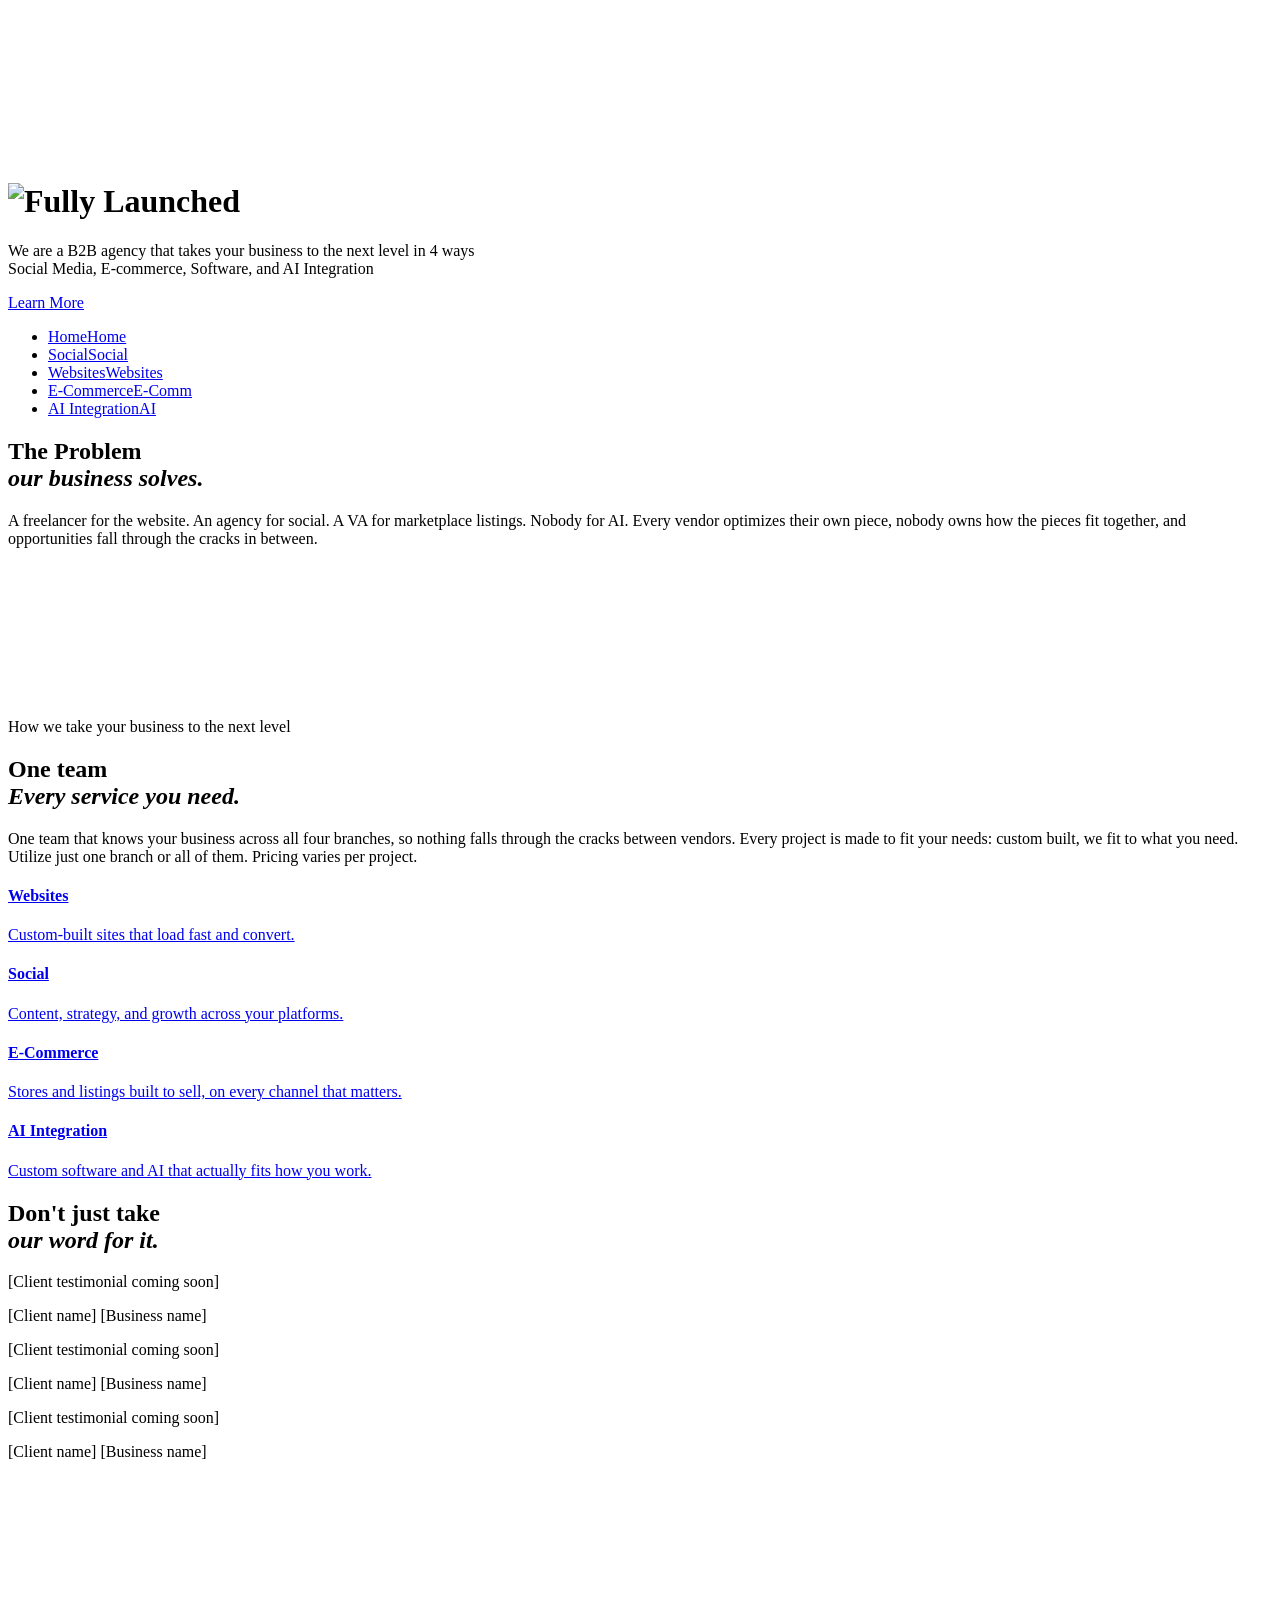
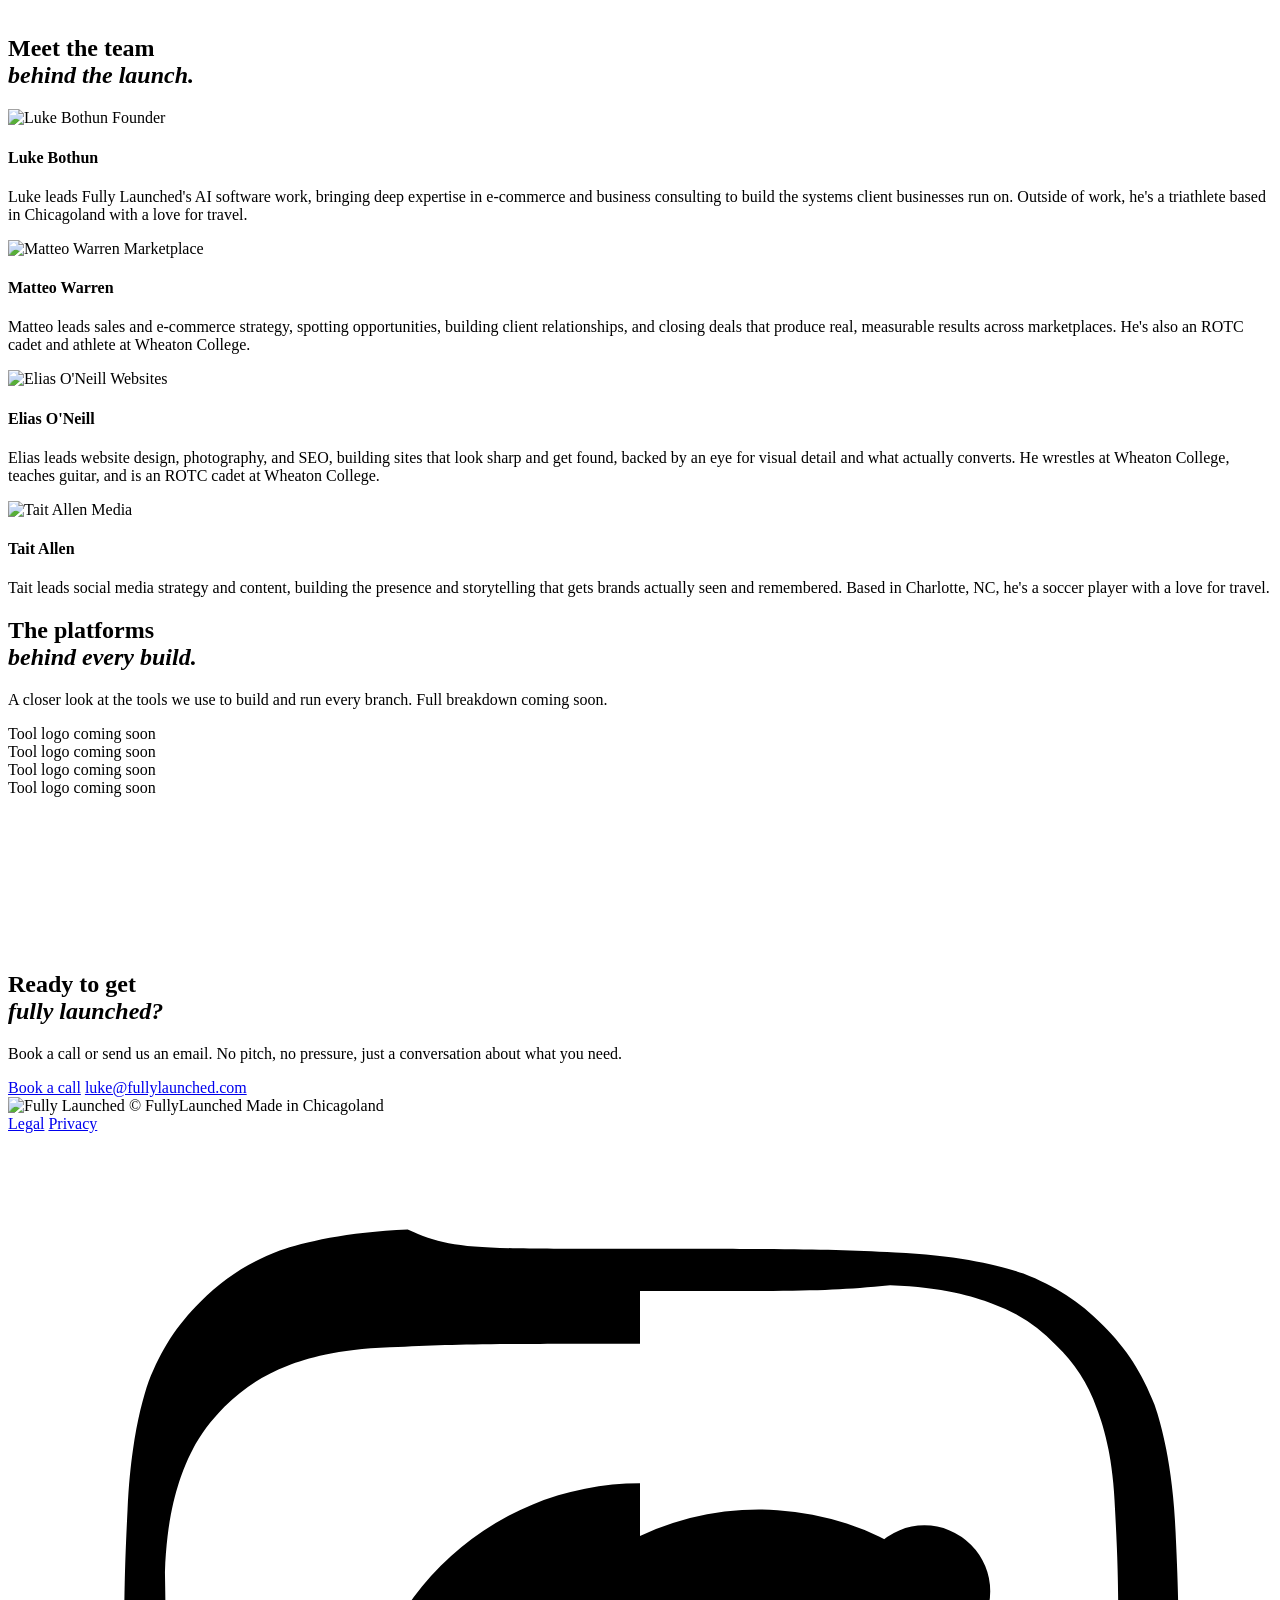
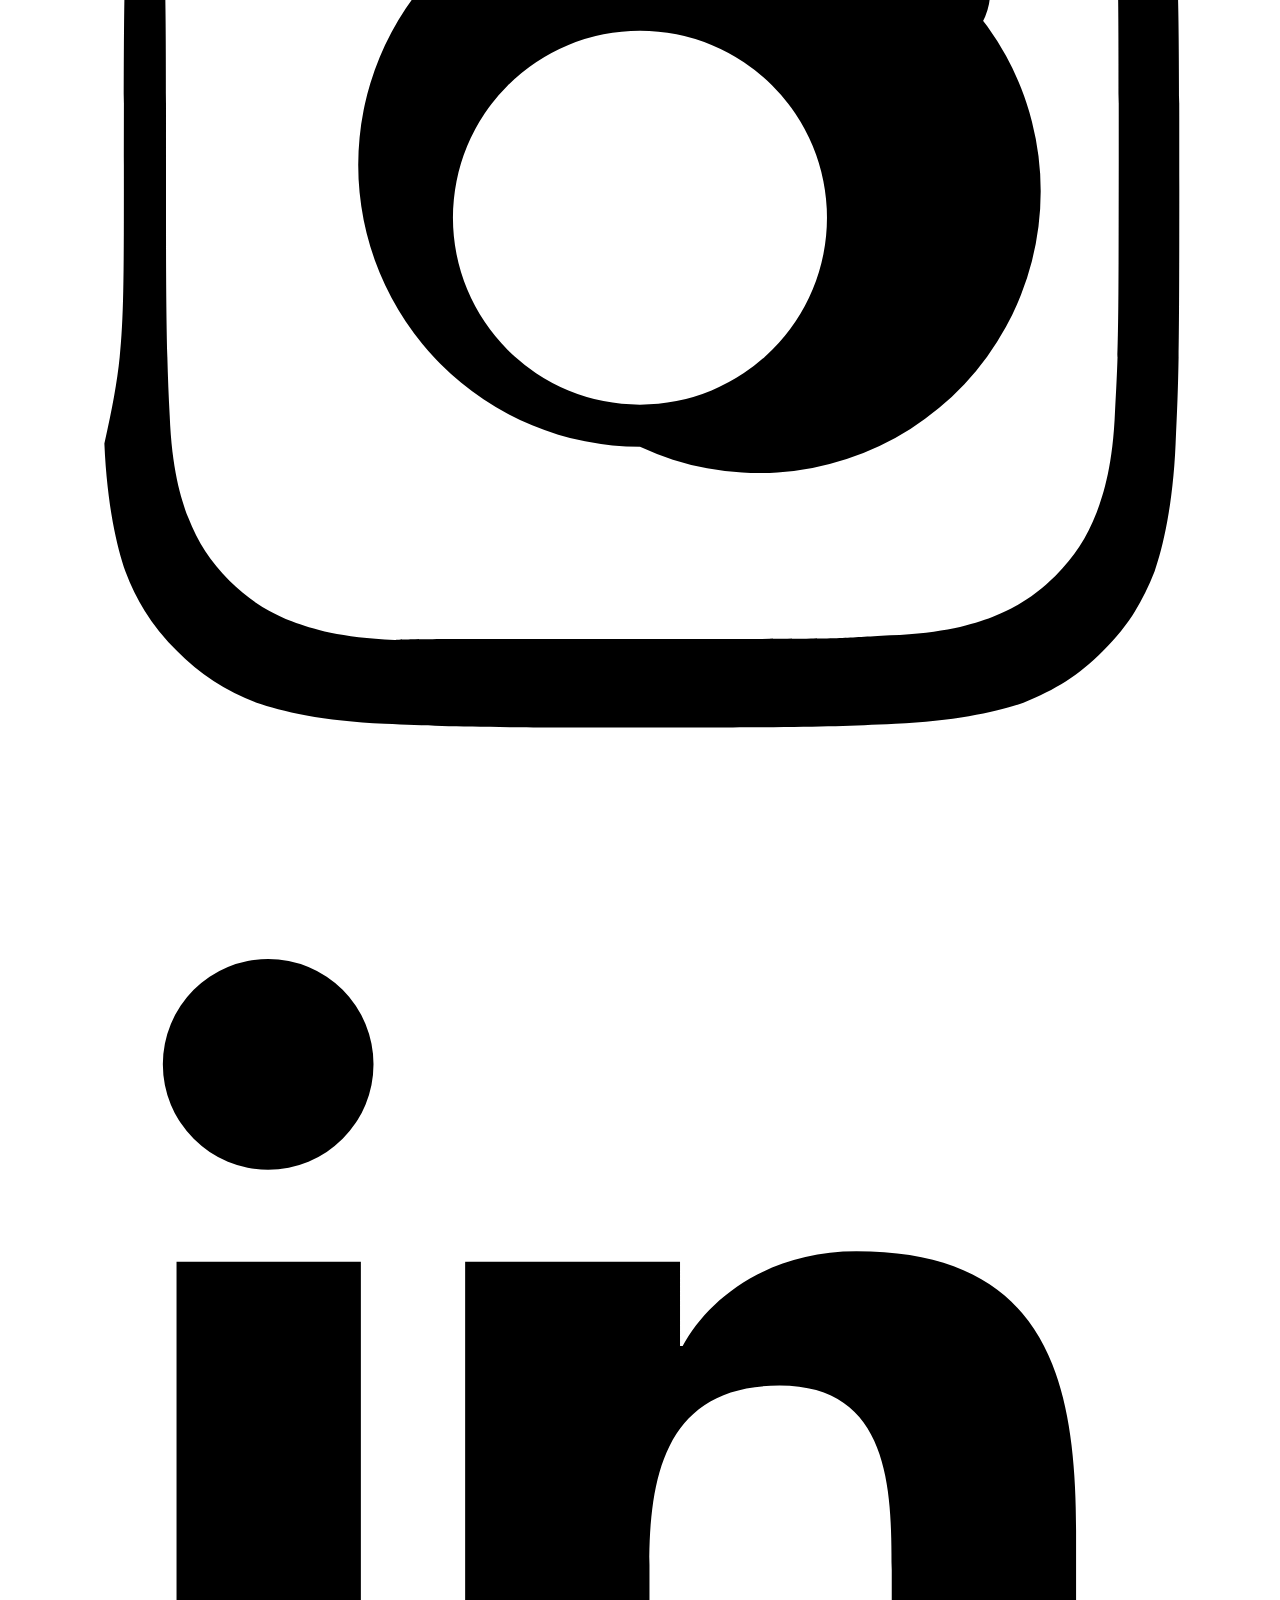
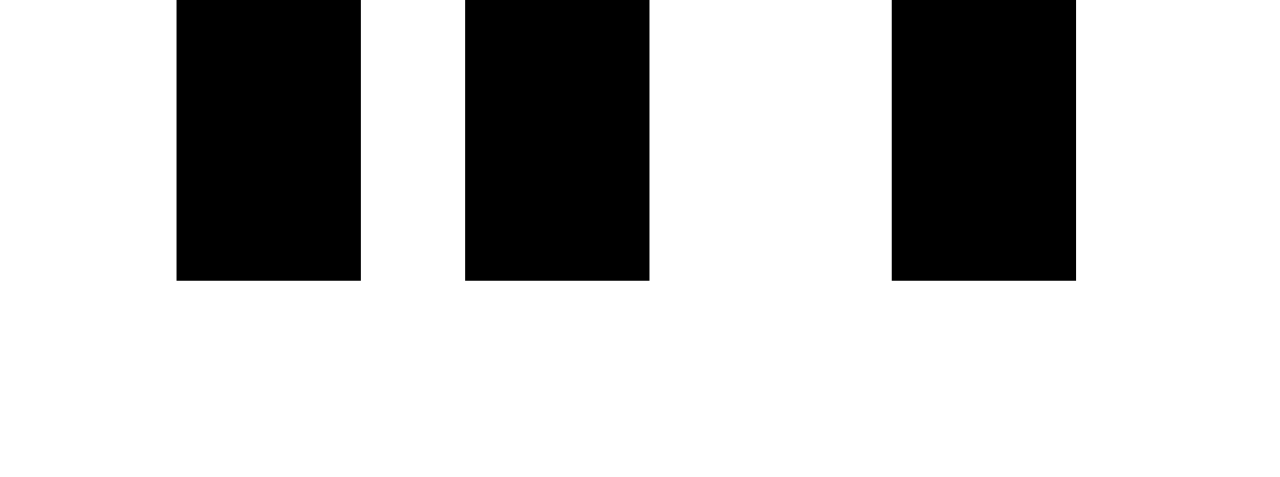
==== index.html @ 1be9d567 "Technical SEO basics: sitemap, robots, meta, canonicals, redirects - Add robots.txt (allow all, poin" ====
<!DOCTYPE html>
<html lang="en">
<head>
<meta charset="UTF-8">
<meta name="viewport" content="width=device-width, initial-scale=1">
<title>Fully Launched | Websites, Social, E-Commerce &amp; AI Integration for Businesses</title>
<meta name="description" content="Fully Launched is a B2B agency for websites, social media, e-commerce, and AI integration. One team across all four, custom built to fit what you need.">
<link rel="canonical" href="https://www.fullylaunched.com/">
<meta property="og:type" content="website">
<meta property="og:site_name" content="Fully Launched">
<meta property="og:title" content="Fully Launched | Websites, Social, E-Commerce &amp; AI Integration for Businesses">
<meta property="og:description" content="Fully Launched is a B2B agency for websites, social media, e-commerce, and AI integration. One team across all four, custom built to fit what you need.">
<meta property="og:url" content="https://www.fullylaunched.com/">
<meta property="og:image" content="https://www.fullylaunched.com/assets/videos/planet-still.jpg">
<meta property="og:image:width" content="2560">
<meta property="og:image:height" content="1440">
<link rel="icon" type="image/png" href="[data-uri]">
<link rel="preconnect" href="https://fonts.googleapis.com">
<link rel="preconnect" href="https://fonts.gstatic.com" crossorigin>
<link href="https://fonts.googleapis.com/css2?family=Prata&family=Hanken+Grotesk:wght@400;500;600;700&family=Poppins:wght@500;600&display=swap" rel="stylesheet">
<link href="https://fonts.googleapis.com/css2?family=Jost:wght@400;500;600&family=Libre+Baskerville:ital@0;1&display=swap" rel="stylesheet">
<link rel="stylesheet" href="/assets/styles.css?v=18">
<link rel="stylesheet" href="/assets/light-theme.css?v=8">
<script>
(function(){try{
  if(!window.matchMedia||!matchMedia('(prefers-reduced-motion: reduce)').matches){
    document.documentElement.classList.add('anim');
  }
}catch(e){}})();
</script>
</head>
<body data-planet="earth">

<main id="site-main">
<div class="hero-wrap">
  <div class="stage">
    <div class="sky" style="--sky-bg:url(https://d8j0ntlcm91z4.cloudfront.net/user_38xzZboKViGWJOttwIXH07lWA1P/hf_20260827_202133_508c64b8-a31e-4290-bdfc-1187df70e0a6.png)">
      <video class="is-active" autoplay muted playsinline preload="auto"
        src="https://d8j0ntlcm91z4.cloudfront.net/user_38xzZboKViGWJOttwIXH07lWA1P/hf_20260827_202422_3ffb4889-c520-432d-8458-038009eb40df.mp4"
        poster="https://d8j0ntlcm91z4.cloudfront.net/user_38xzZboKViGWJOttwIXH07lWA1P/hf_20260827_202133_508c64b8-a31e-4290-bdfc-1187df70e0a6.png"
        aria-hidden="true"></video>
    </div>
    <div class="ui">
      <div class="copy">
        <div class="col eyebrow"><span class="ent-mask"><span class="ent-line"></span></span></div>
        <h1 class="col title"><span class="ent-mask"><span class="ent-line"><img class="logo-mark" id="hero-logo" src="/assets/logo-white.png" alt="Fully Launched"></span></span></h1>
        <p class="col lede">We are a B2B agency that takes your business to the next level in 4 ways<br>Social Media, E-commerce, Software, and AI Integration</p>
        <div class="col cta">
          <a href="#detail-earth" id="hero-cta">Learn More</a>
        </div>
      </div>
    </div>
  </div>

  <!-- side planetary panel — scrolls with the page, hangs past the hero fold -->
  <div class="orbit-panel">
    <ul class="orbit-nav" aria-label="Site branches">
      <li>
        <a class="orbit-label" href="/" tabindex="-1" aria-hidden="true"><span class="orbit-label-full">Home</span><span class="orbit-label-short">Home</span></a>
        <a class="orbit-planet is-active" data-planet="earth" href="/" aria-label="Home" aria-current="page"><img src="https://d8j0ntlcm91z4.cloudfront.net/user_38xzZboKViGWJOttwIXH07lWA1P/hf_20260827_202005_3346cc4d-ec3b-44ab-825c-b18e49f5021a.png" alt=""></a>
      </li>
      <li>
        <a class="orbit-label" href="/social" tabindex="-1" aria-hidden="true"><span class="orbit-label-full">Social</span><span class="orbit-label-short">Social</span></a>
        <a class="orbit-planet" data-planet="saturn" href="/social" aria-label="Social"><img src="/assets/saturn-icon.png" alt=""></a>
      </li>
      <li>
        <a class="orbit-label" href="/websites" tabindex="-1" aria-hidden="true"><span class="orbit-label-full">Websites</span><span class="orbit-label-short">Websites</span></a>
        <a class="orbit-planet" data-planet="mars" href="/websites" aria-label="Websites"><img src="https://d8j0ntlcm91z4.cloudfront.net/user_38xzZboKViGWJOttwIXH07lWA1P/hf_20260827_202018_3d559490-f613-4ed7-a3bb-3b7e9fc90fb8.png" alt=""></a>
      </li>
      <li>
        <a class="orbit-label" href="/ecommerce" tabindex="-1" aria-hidden="true"><span class="orbit-label-full">E-Commerce</span><span class="orbit-label-short">E-Comm</span></a>
        <a class="orbit-planet" data-planet="venus" href="/ecommerce" aria-label="E-Commerce"><img src="https://d8j0ntlcm91z4.cloudfront.net/user_38xzZboKViGWJOttwIXH07lWA1P/hf_20260827_202012_640b239a-d08a-4200-adb2-741bbe129ac8.png" alt=""></a>
      </li>
      <li>
        <a class="orbit-label" href="/ai" tabindex="-1" aria-hidden="true"><span class="orbit-label-full">AI Integration</span><span class="orbit-label-short">AI</span></a>
        <a class="orbit-planet" data-planet="cortex" href="/ai" aria-label="AI Integration"><img src="/assets/cortex-icon.png" alt=""></a>
      </li>
    </ul>
  </div>
</div>

  <div class="light-page" id="detail-earth">

    <!-- A. The problem we solve -->
    <section class="navy-block">
      <div class="lp-wrap">
        <h2 class="lp-headline">The Problem<br><em>our business solves.</em></h2>
        <p class="problem-copy">A freelancer for the website. An agency for social. A VA for marketplace listings. Nobody for AI. Every vendor optimizes their own piece, nobody owns how the pieces fit together, and opportunities fall through the cracks in between.</p>
      </div>
    </section>

    <!-- B. How we fix it -->
    <section class="grid-section">
      <canvas class="grid-canvas" aria-hidden="true"></canvas>
      <div class="lp-wrap">
        <span class="eyebrow-lp">How we take your business to the next level</span>
        <h2 class="lp-headline">One team<br><em>Every service you need.</em></h2>
        <p class="grid-intro-sub">One team that knows your business across all four branches, so nothing falls through the cracks between vendors. Every project is made to fit your needs: custom built, we fit to what you need. Utilize just one branch or all of them. Pricing varies per project.</p>
        <div class="why-grid branch-grid">
          <a class="why-card" href="/websites">
            <h4>Websites</h4>
            <p>Custom-built sites that load fast and convert.</p>
          </a>
          <a class="why-card" href="/social">
            <h4>Social</h4>
            <p>Content, strategy, and growth across your platforms.</p>
          </a>
          <a class="why-card" href="/ecommerce">
            <h4>E-Commerce</h4>
            <p>Stores and listings built to sell, on every channel that matters.</p>
          </a>
          <a class="why-card" href="/ai">
            <h4>AI Integration</h4>
            <p>Custom software and AI that actually fits how you work.</p>
          </a>
        </div>
      </div>
    </section>

    <!-- C. Testimonials (placeholder, no client quotes yet) -->
    <section class="navy-block">
      <div class="lp-wrap">
        <h2 class="lp-headline">Don't just take<br><em>our word for it.</em></h2>
        <div class="why-grid">
          <div class="why-card testimonial-card">
            <p class="testimonial-quote">[Client testimonial coming soon]</p>
            <span class="testimonial-name">[Client name]</span>
            <span class="testimonial-business">[Business name]</span>
          </div>
          <div class="why-card testimonial-card">
            <p class="testimonial-quote">[Client testimonial coming soon]</p>
            <span class="testimonial-name">[Client name]</span>
            <span class="testimonial-business">[Business name]</span>
          </div>
          <div class="why-card testimonial-card">
            <p class="testimonial-quote">[Client testimonial coming soon]</p>
            <span class="testimonial-name">[Client name]</span>
            <span class="testimonial-business">[Business name]</span>
          </div>
        </div>
      </div>
    </section>

    <!-- D. Meet the team -->
    <section class="grid-section">
      <canvas class="grid-canvas" aria-hidden="true"></canvas>
      <div class="lp-wrap">
        <div class="why-intro">
          <h2 class="lp-headline">Meet the team<br><em>behind the launch.</em></h2>
        </div>

        <div class="why-grid team-grid-lp">
          <div class="why-card team-card-lp">
            <div class="team-photo-lp">
              <img class="tilt-target" src="/assets/luke.jpg" alt="Luke Bothun">
              <span class="role-tag-lp">Founder</span>
            </div>
            <div class="team-body-lp">
              <h4>Luke Bothun</h4>
              <p>Luke leads Fully Launched's AI software work, bringing deep expertise in e-commerce and business consulting to build the systems client businesses run on. Outside of work, he's a triathlete based in Chicagoland with a love for travel.</p>
            </div>
          </div>
          <div class="why-card team-card-lp">
            <div class="team-photo-lp">
              <img class="tilt-target" src="/assets/matteo.jpg" alt="Matteo Warren">
              <span class="role-tag-lp">Marketplace</span>
            </div>
            <div class="team-body-lp">
              <h4>Matteo Warren</h4>
              <p>Matteo leads sales and e-commerce strategy, spotting opportunities, building client relationships, and closing deals that produce real, measurable results across marketplaces. He's also an ROTC cadet and athlete at Wheaton College.</p>
            </div>
          </div>
          <div class="why-card team-card-lp">
            <div class="team-photo-lp">
              <img class="tilt-target" src="/assets/elias.jpg" alt="Elias O'Neill">
              <span class="role-tag-lp">Websites</span>
            </div>
            <div class="team-body-lp">
              <h4>Elias O'Neill</h4>
              <p>Elias leads website design, photography, and SEO, building sites that look sharp and get found, backed by an eye for visual detail and what actually converts. He wrestles at Wheaton College, teaches guitar, and is an ROTC cadet at Wheaton College.</p>
            </div>
          </div>
          <div class="why-card team-card-lp">
            <div class="team-photo-lp">
              <img class="tilt-target" src="/assets/tait.jpg" alt="Tait Allen">
              <span class="role-tag-lp">Media</span>
            </div>
            <div class="team-body-lp">
              <h4>Tait Allen</h4>
              <p>Tait leads social media strategy and content, building the presence and storytelling that gets brands actually seen and remembered. Based in Charlotte, NC, he's a soccer player with a love for travel.</p>
            </div>
          </div>
        </div>
      </div>
    </section>

    <!-- E. Tools we use (placeholder) -->
    <section class="navy-block">
      <div class="lp-wrap">
        <h2 class="lp-headline">The platforms<br><em>behind every build.</em></h2>
        <p class="problem-copy">A closer look at the tools we use to build and run every branch. Full breakdown coming soon.</p>
        <div class="why-grid gallery-grid">
          <div class="gallery-card"><span>Tool logo coming soon</span></div>
          <div class="gallery-card"><span>Tool logo coming soon</span></div>
          <div class="gallery-card"><span>Tool logo coming soon</span></div>
          <div class="gallery-card"><span>Tool logo coming soon</span></div>
        </div>
      </div>
    </section>

    <!-- F. Closing CTA -->
    <section class="grid-section cta-close">
      <canvas class="grid-canvas" aria-hidden="true"></canvas>
      <div class="lp-wrap">
        <h2 class="lp-headline">Ready to get<br><em>fully launched?</em></h2>
        <p class="grid-intro-sub">Book a call or send us an email. No pitch, no pressure, just a conversation about what you need.</p>
        <div class="cta-actions">
          <a class="cta-primary" href="https://cal.com/luke-bothun" target="_blank" rel="noopener">Book a call</a>
          <a class="cta-secondary" href="mailto:luke@fullylaunched.com">luke@fullylaunched.com</a>
        </div>
      </div>
    </section>
  </div>
</main>

<footer class="contact" id="contact">
  <div class="wrap2">
    <div class="foot-bottom">
      <div class="foot-brand">
        <img src="/assets/logo-white.png" alt="Fully Launched" class="foot-logo">
        <span class="foot-copyright">© FullyLaunched</span>
        <span class="foot-tagline">Made in Chicagoland</span>
        <nav class="foot-legal" aria-label="Legal">
          <a href="#">Legal</a>
          <a href="#">Privacy</a>
        </nav>
      </div>
      <span class="foot-divider" aria-hidden="true"></span>
      <div class="foot-social-icons">
        <a href="https://instagram.com/fully.launched" target="_blank" rel="noopener" class="social-icon-btn" aria-label="Instagram">
          <svg viewBox="0 0 24 24" aria-hidden="true"><path d="M12 2.2c3.2 0 3.58.01 4.85.07 1.17.05 1.97.24 2.43.4.61.24 1.05.52 1.51.98.46.46.74.9.98 1.51.16.46.35 1.26.4 2.43.06 1.27.07 1.65.07 4.85s-.01 3.58-.07 4.85c-.05 1.17-.24 1.97-.4 2.43-.24.61-.52 1.05-.98 1.51-.46.46-.9.74-1.51.98-.46.16-1.26.35-2.43.4-1.27.06-1.65.07-4.85.07s-3.58-.01-4.85-.07c-1.17-.05-1.97-.24-2.43-.4a4.1 4.1 0 0 1-1.51-.98 4.1 4.1 0 0 1-.98-1.51c-.16-.46-.35-1.26-.4-2.43C2.21 15.58 2.2 15.2 2.2 12s.01-3.58.07-4.85c.05-1.17.24-1.97.4-2.43.24-.61.52-1.05.98-1.51.46-.46.9-.74 1.51-.98.46-.16 1.26-.35 2.43-.4C8.42 2.21 8.8 2.2 12 2.2zm0 1.8c-3.14 0-3.5.01-4.75.07-1.02.04-1.57.21-1.94.35-.49.19-.83.42-1.2.78-.36.37-.59.71-.78 1.2-.14.37-.31.92-.35 1.94C3 9.5 3 9.86 3 12s0 3.5.07 4.75c.04 1.02.21 1.57.35 1.94.19.49.42.83.78 1.2.37.36.71.59 1.2.78.37.14.92.31 1.94.35C7.5 21 7.86 21 12 21s3.5 0 4.75-.07c1.02-.04 1.57-.21 1.94-.35.49-.19.83-.42 1.2-.78.36-.37.59-.71.78-1.2.14-.37.31-.92.35-1.94.07-1.25.07-1.61.07-4.75s0-3.5-.07-4.75c-.04-1.02-.21-1.57-.35-1.94a3.06 3.06 0 0 0-.78-1.2 3.06 3.06 0 0 0-1.2-.78c-.37-.14-.92-.31-1.94-.35C15.5 3.01 15.14 3 12 3zm0 3.65A5.35 5.35 0 1 1 12 17.35 5.35 5.35 0 0 1 12 6.65zm0 1.8a3.55 3.55 0 1 0 0 7.1 3.55 3.55 0 0 0 0-7.1zm5.4-2a1.25 1.25 0 1 1 0 2.5 1.25 1.25 0 0 1 0-2.5z"/></svg>
        </a>
        <a href="https://linkedin.com/company/fully.launched" target="_blank" rel="noopener" class="social-icon-btn" aria-label="LinkedIn">
          <svg viewBox="0 0 24 24" aria-hidden="true"><path d="M6.94 5a2 2 0 1 1-4 0 2 2 0 0 1 4 0zM3.2 8.75h3.5V20.5H3.2V8.75zm6.2 0h3.36v1.6h.05c.47-.88 1.6-1.8 3.3-1.8 3.52 0 4.17 2.3 4.17 5.3v6.65h-3.5V14.6c0-1.53-.03-3.5-2.13-3.5-2.14 0-2.47 1.67-2.47 3.4v6h-3.5V8.75z"/></svg>
        </a>
      </div>
    </div>
  </div>
</footer>

<script src="/assets/site.js?v=9" defer></script>
<script src="/assets/ecommerce.js" defer></script>
<script src="/assets/tilt.js" defer></script>
</body>
</html>
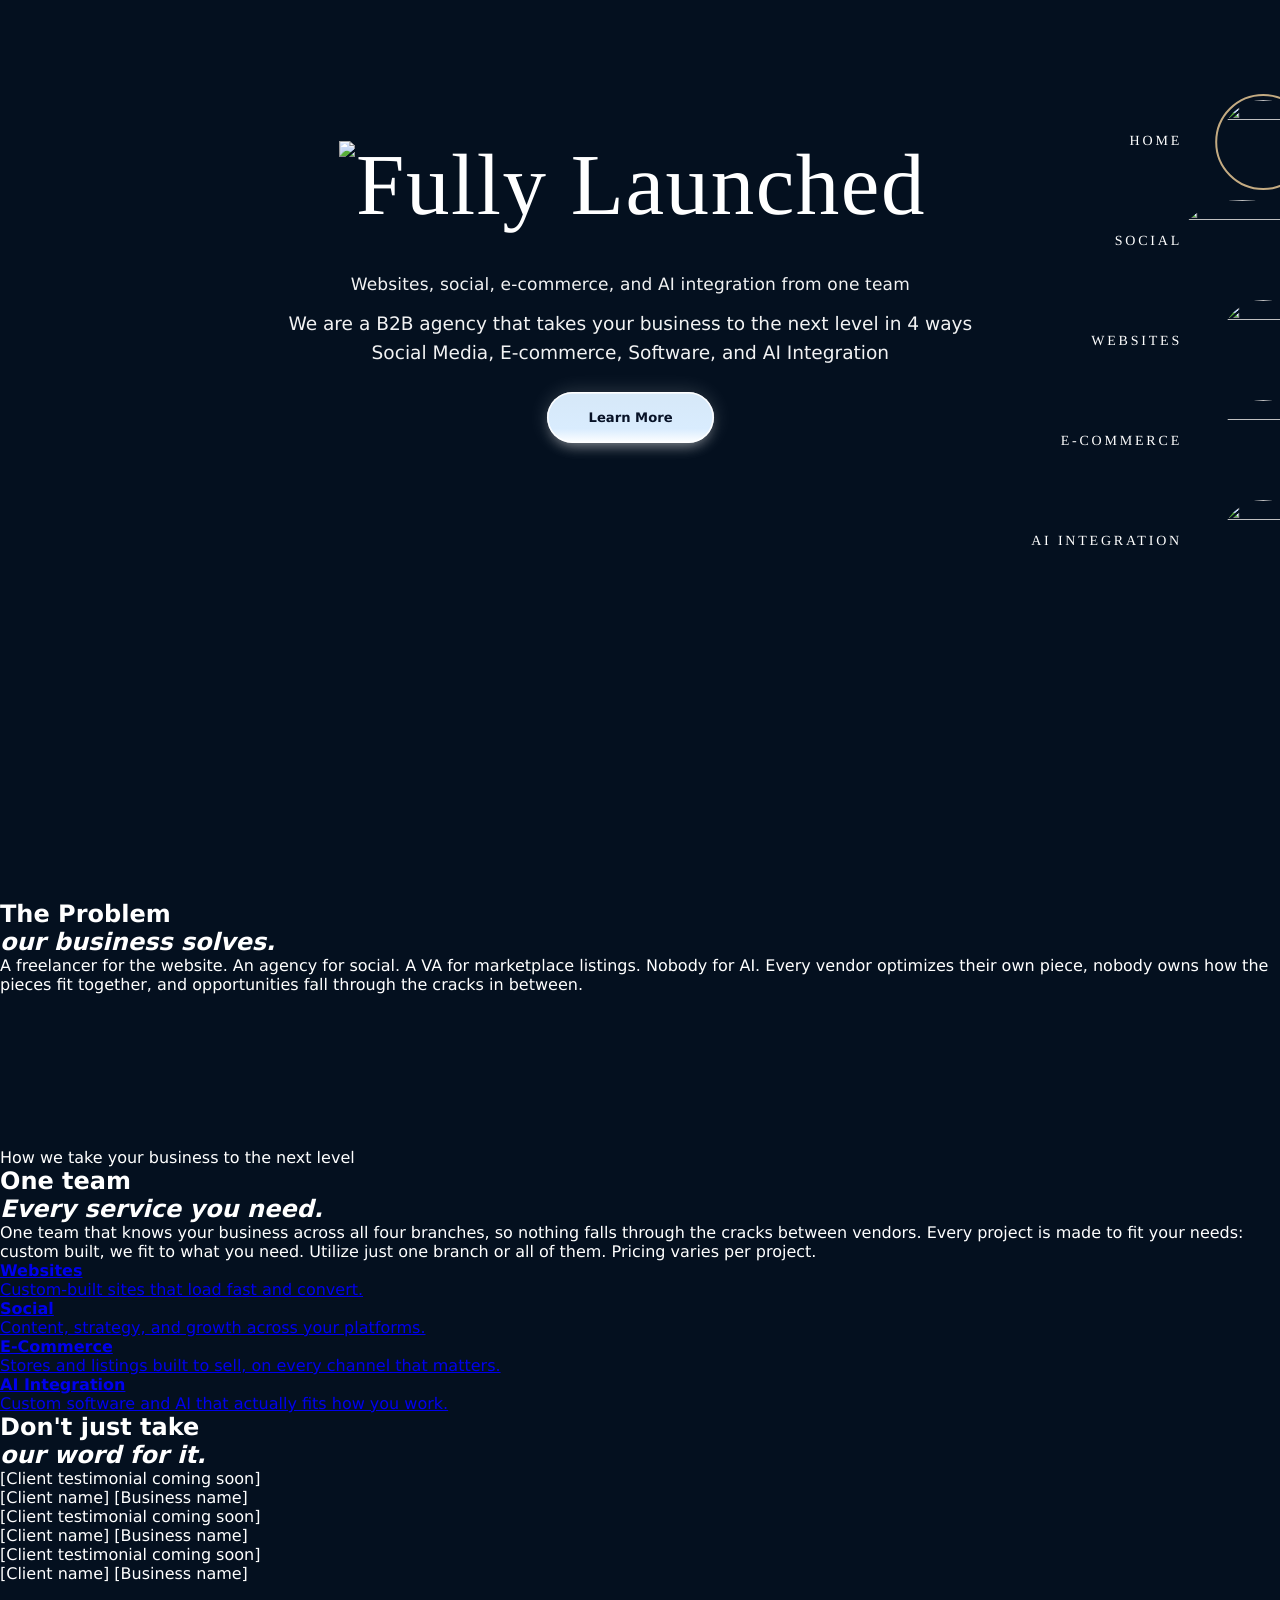
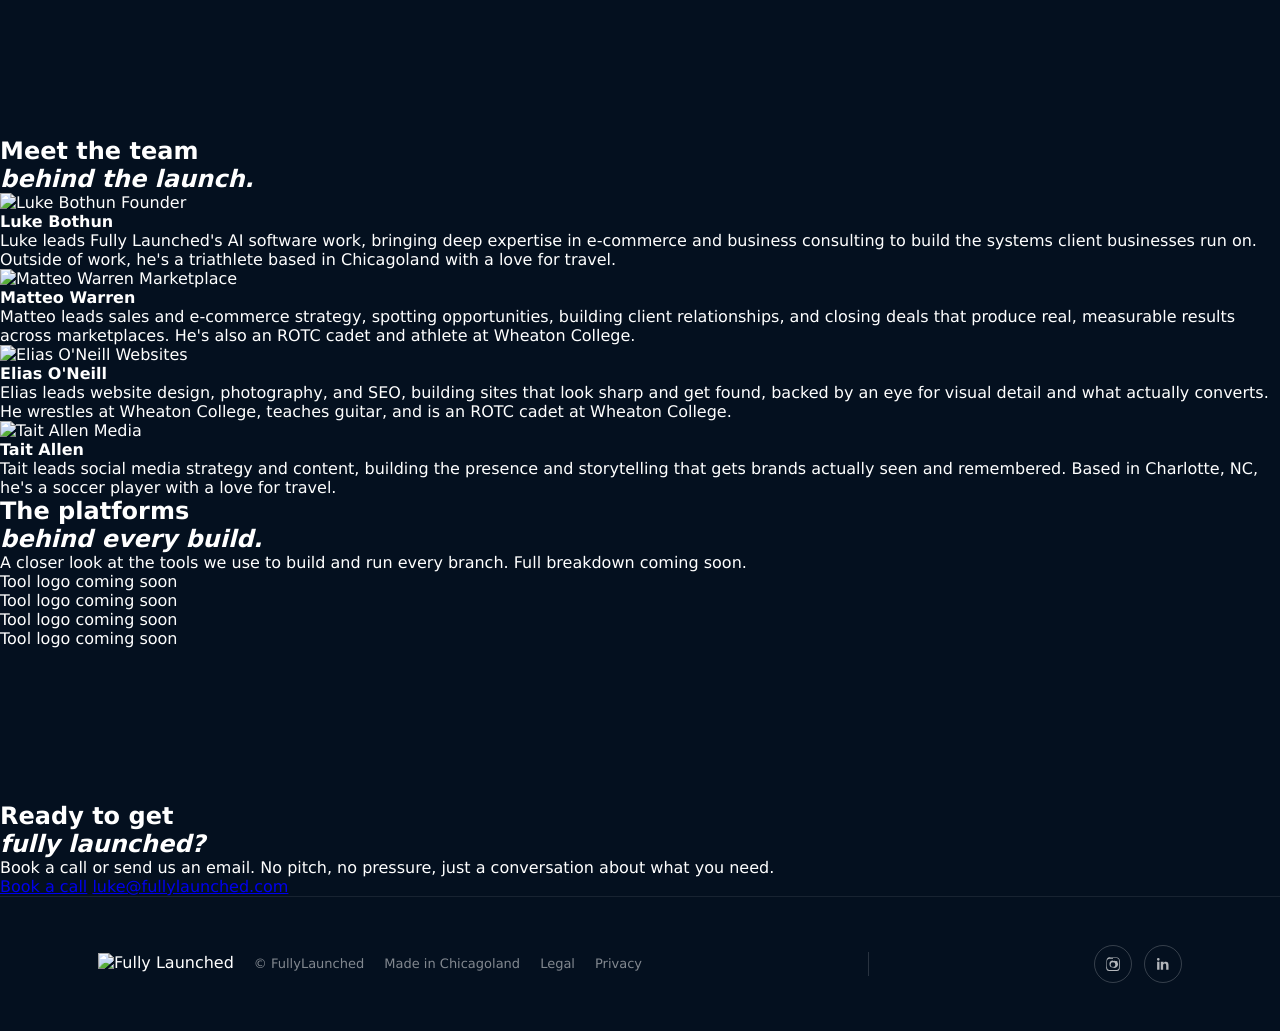
==== commit bc19225c: "SEO: descriptive page titles and H1s Update <title> and og:title on all 5 pages. Each page now has e" ====
--- a/index.html
+++ b/index.html
@@ -3,12 +3,12 @@
 <head>
 <meta charset="UTF-8">
 <meta name="viewport" content="width=device-width, initial-scale=1">
-<title>Fully Launched | Websites, Social, E-Commerce &amp; AI Integration for Businesses</title>
+<title>Fully Launched | Websites, Social, E-Commerce and AI Agency</title>
 <meta name="description" content="Fully Launched is a B2B agency for websites, social media, e-commerce, and AI integration. One team across all four, custom built to fit what you need.">
 <link rel="canonical" href="https://www.fullylaunched.com/">
 <meta property="og:type" content="website">
 <meta property="og:site_name" content="Fully Launched">
-<meta property="og:title" content="Fully Launched | Websites, Social, E-Commerce &amp; AI Integration for Businesses">
+<meta property="og:title" content="Fully Launched | Websites, Social, E-Commerce and AI Agency">
 <meta property="og:description" content="Fully Launched is a B2B agency for websites, social media, e-commerce, and AI integration. One team across all four, custom built to fit what you need.">
 <meta property="og:url" content="https://www.fullylaunched.com/">
 <meta property="og:image" content="https://www.fullylaunched.com/assets/videos/planet-still.jpg">
@@ -19,7 +19,7 @@
 <link rel="preconnect" href="https://fonts.gstatic.com" crossorigin>
 <link href="https://fonts.googleapis.com/css2?family=Prata&family=Hanken+Grotesk:wght@400;500;600;700&family=Poppins:wght@500;600&display=swap" rel="stylesheet">
 <link href="https://fonts.googleapis.com/css2?family=Jost:wght@400;500;600&family=Libre+Baskerville:ital@0;1&display=swap" rel="stylesheet">
-<link rel="stylesheet" href="/assets/styles.css?v=18">
+<link rel="stylesheet" href="/assets/styles.css?v=19">
 <link rel="stylesheet" href="/assets/light-theme.css?v=8">
 <script>
 (function(){try{
@@ -43,7 +43,7 @@
     <div class="ui">
       <div class="copy">
         <div class="col eyebrow"><span class="ent-mask"><span class="ent-line"></span></span></div>
-        <h1 class="col title"><span class="ent-mask"><span class="ent-line"><img class="logo-mark" id="hero-logo" src="/assets/logo-white.png" alt="Fully Launched"></span></span></h1>
+        <div class="col title"><span class="ent-mask"><span class="ent-line"><img class="logo-mark" id="hero-logo" src="/assets/logo-white.png" alt="Fully Launched"></span></span><h1 class="title-sub">Websites, social, e-commerce, and AI integration from one team</h1></div>
         <p class="col lede">We are a B2B agency that takes your business to the next level in 4 ways<br>Social Media, E-commerce, Software, and AI Integration</p>
         <div class="col cta">
           <a href="#detail-earth" id="hero-cta">Learn More</a>
@@ -248,7 +248,7 @@
   </div>
 </footer>
 
-<script src="/assets/site.js?v=9" defer></script>
+<script src="/assets/site.js?v=10" defer></script>
 <script src="/assets/ecommerce.js" defer></script>
 <script src="/assets/tilt.js" defer></script>
 </body>
--- a/assets/styles.css
+++ b/assets/styles.css
@@ -0,0 +1,653 @@
+*, *::before, *::after { box-sizing:border-box; margin:0; padding:0 }
+
+:root{
+  --gutter:25;
+  --u:max(min(.72px, calc(100vh / 700)), min(calc(100vw / 1353), calc(100vh / 1163)));
+  --dh-px:calc(1163 * var(--u));
+  --vshift:calc(max(0px, (100vh - var(--dh-px))) * .42);
+  --ink:#ffffff; --cyan:#C4AB82;
+  /* The site's original dark navy — page background, old dark-theme
+     sections. Named so other stylesheets (e.g. light-theme.css) can match
+     it exactly by value without depending on this file's cascade. */
+  --navy:#04101f;
+  --btn-ink:#071227;
+  --font-serif:'Prata', Georgia, serif;
+  --font-body:'Hanken Grotesk', system-ui, -apple-system, 'Segoe UI', sans-serif;
+  --font-logo:'Poppins', sans-serif;
+  --nav-h:76px;
+}
+@media (max-width:640px){ :root{ --nav-h:64px; } }
+@supports (height:100dvh){
+  :root{
+    --u:max(min(.72px, calc(100dvh / 700)), min(calc(100vw / 1353), calc(100dvh / 1163)));
+    --vshift:calc(max(0px, (100dvh - var(--dh-px))) * .42);
+  }
+}
+html{height:100%; scroll-behavior:smooth}
+@media (prefers-reduced-motion:reduce){ html{scroll-behavior:auto} }
+body{margin:0; min-height:100%; overflow-x:hidden; background:var(--navy); color:var(--ink); font-family:var(--font-body);
+  -webkit-font-smoothing:antialiased; -moz-osx-font-smoothing:grayscale;
+  text-rendering:geometricPrecision}
+
+/* ============ HERO STAGE ============ */
+.stage{position:relative; width:100%; height:100vh; overflow:hidden; isolation:isolate}
+@supports (height:100dvh){ .stage{height:100dvh} }
+.sky{position:absolute; inset:0; z-index:0}
+.sky::before{content:""; position:absolute; inset:0; z-index:0;
+  background-image:var(--sky-bg, none); background-size:cover; background-position:center;
+  background-repeat:no-repeat}
+/* Venus's still/poster render has its shadow on the wrong side — mirror just this layer */
+body[data-planet="venus"] .sky::before{transform:scaleX(-1)}
+.sky video{position:absolute; inset:0; width:100%; height:100%; object-fit:cover;
+  display:block; opacity:0; transition:opacity .22s linear; z-index:1}
+.sky video.is-active{opacity:1}
+@media (prefers-reduced-motion:reduce){ .sky video{display:none} }
+/* Earth's and Mars's source footage brings the planet's horizon into frame
+   noticeably higher than Venus's — measured directly against the poster
+   stills (the same frame the video's own first paint uses): horizon sits
+   at ~55.3% down the frame for Earth, ~55.7% for Mars, vs ~61.4% for
+   Venus. Combined with the CTA button's fixed position in this
+   (non-phone) layout — .cta's own bottom edge sits at a fixed ~57% down
+   the same viewport-cover-mapped frame, from (597+66)/1163 in the hero's
+   design-height units — Earth/Mars leave the button sitting at or past
+   the horizon instead of clear above it, unlike Venus. Zooming in 11%
+   from a top-anchored origin leaves the top of frame (deep space) exactly
+   where it was and pushes the horizon down to ~61.4%, matching Venus,
+   without needing different footage — .stage's overflow:hidden clips the
+   extra height this adds below frame. Scoped to the non-phone hero layout
+   (mirrors the phone breakpoint's own condition, negated) because that's
+   where .cta actually holds this fixed position; phone's stacked flex
+   layout positions the CTA from the content above it instead, so this
+   specific conflict doesn't obviously apply there the same way — flagged,
+   not applied, pending an actual look at phone width. */
+@media (min-width:580px) and (min-height:621px){
+  body[data-planet="earth"] .sky::before, body[data-planet="earth"] .sky video,
+  body[data-planet="mars"] .sky::before, body[data-planet="mars"] .sky video{
+    transform-origin: 50% 0%;
+    transform: scale(1.11);
+  }
+}
+/* Saturn's and Cortex's source footage has the same too-high horizon as
+   Earth/Mars originally did — measured the same way against their poster
+   stills: ~55.1% down for Saturn, ~55.3% for Cortex, vs the ~61.4% target.
+   Same top-anchored push-down fix, but scaleY only, not a uniform scale:
+   Saturn's rings already reach both left and right edges of the source
+   frame (measured: they span the full 2560px width at the ring plane), so
+   the horizontal component of a uniform scale(1.11) would crop into the
+   ring tips exactly where they're least able to spare it. Scaling only Y
+   reproduces the identical vertical repositioning math (a point at
+   fraction f down the frame still moves to f*1.11 down it) without
+   touching width at all, at the cost of a mild vertical stretch instead
+   of a horizontal crop — the explicit tradeoff asked for here. Applied to
+   both branches for consistency rather than using scale() for Cortex
+   alone (its content does have a little more side margin, but not enough
+   to be worth two different transform strategies for two planets fixed
+   together). */
+@media (min-width:580px) and (min-height:621px){
+  body[data-planet="saturn"] .sky::before, body[data-planet="saturn"] .sky video,
+  body[data-planet="cortex"] .sky::before, body[data-planet="cortex"] .sky video{
+    transform-origin: 50% 0%;
+    transform: scaleY(1.11);
+  }
+}
+
+.ui{position:absolute; inset:0; z-index:3}
+
+/* LAYOUT */
+.copy{position:absolute; inset:0; transform:translateY(var(--vshift)); pointer-events:none}
+.copy a{pointer-events:auto}
+.col{position:absolute; left:0; right:calc(var(--gutter) * var(--u)); text-align:center}
+
+/* HERO COPY */
+.eyebrow{top:calc(188.8 * var(--u)); font-size:calc(30.45 * var(--u)); font-weight:500;
+  line-height:1; letter-spacing:calc(4 * var(--u)); text-indent:calc(4 * var(--u)); color:#fff}
+.title{top:calc(270 * var(--u)); font-family:var(--font-serif); font-weight:400;
+  font-size:calc(112.4 * var(--u) * var(--title-scale, 1)); line-height:1; letter-spacing:calc(2 * var(--u));
+  text-indent:calc(2 * var(--u)); color:#fff}
+.title .ent-line{display:inline-block}
+/* Descriptive H1 text for SEO, shown as a subtitle under the big styled
+   word. On the 4 branches it's a span inside h1.title; on Home the title
+   slot is a div (the logo stays out of the H1) and this is the h1 itself.
+   Sized independently of --title-scale, nowrap so it can't wrap into the
+   lede on the absolutely-positioned layouts (longest, E-Commerce, is
+   ~790u vs 1353u+ available above 1030px; the tablet block shrinks it,
+   the phone block lets it wrap). */
+.title-sub{display:block; margin:calc(14 * var(--u)) 0 0; font-family:var(--font-body);
+  font-size:calc(22 * var(--u)); font-weight:500; line-height:1.25; letter-spacing:.01em;
+  text-indent:0; white-space:nowrap; color:rgba(255,255,255,.95)}
+/* Non-Home branches: was 250u (a since-reverted 18u "general nudge up"
+   that shifted this from an original, deliberately-tight 268u). That
+   nudge left only 250-258.8=-8.8u of clearance under the 70u-tall eyebrow
+   logo-mark (188.8u eyebrow top + 70u logo height = 258.8u bottom edge),
+   i.e. the title was actually overlapping the logo above it. Back to
+   ~268u (rounded to 270u) restores the original ~11u breathing room
+   there. Home is unaffected: its eyebrow is left empty (logo lives in
+   the title slot instead — see index.html), so it has its own override
+   below and was never part of this overlap. */
+body[data-planet="earth"] .title{top:calc(182 * var(--u))}
+
+/* top was 433.2u; pulled up to tighten the gap under the title (now that
+   the title itself sits lower again, see .title above) — same 33.2u
+   shift as .cta below, so the lede-to-cta gap this preserved unchanged,
+   only the title-to-lede gap shrinks. */
+/* 400u until the .title-sub line was added under the title; moved down
+   44u to clear it (title bottom 382.4u + 14u gap + 27.5u subtitle line
+   = ~424u, then the same ~18-20u gap the title-to-lede spacing had).
+   Home keeps 400u: its logo title ends at 342u, so its subtitle already
+   fits above the lede (see override below). */
+p.lede{top:calc(444 * var(--u)); font-size:calc(24 * var(--u)); font-weight:400;
+  line-height:calc(38 * var(--u)); color:rgba(255,255,255,.95)}
+
+/* CTA ROW */
+/* top was 597u (bottom edge at (597+66)/1163 ≈ 57% down frame); moved up
+   to clear the ~55% horizon Saturn/Cortex/Earth/Mars sit at before the
+   1.11 zoom-in fix below applies (min-height:621px gate) — at any width
+   above the orbit-nav's 1250px panel-switch breakpoint that gate is
+   already satisfied by ordinary window heights, but this keeps the
+   button clear of the horizon even in the unscaled case instead of
+   depending on that fix always being active. Then 540u; now pulled up a
+   further 33.2u to follow p.lede's own move up above by the same amount,
+   keeping the lede-to-cta gap exactly as it was rather than letting it
+   grow. Still well clear of the horizon: bottom edge lands at
+   (507+66)/1163 ≈ 49.3% down frame, i.e. more clearance than before, not
+   less. */
+/* 507u, then +44u with p.lede above (same .title-sub reason) so the
+   lede-to-cta gap is unchanged. Bottom edge now (551+66)/1163 ≈ 53% down
+   frame, still above the ~55% raw horizon. Home stays at 507u. */
+.cta{top:calc(551 * var(--u)); height:calc(66 * var(--u)); isolation:isolate}
+/* Scoped to the non-phone layouts (exact complement of the PHONE block
+   below): there .cta is position:relative with top:auto, which this more
+   specific selector would otherwise override and push it down by 507u. */
+@media (min-width:580px) and (min-height:621px){
+  body[data-planet="earth"] p.lede{top:calc(400 * var(--u))}
+  body[data-planet="earth"] .cta{top:calc(507 * var(--u))}
+}
+.cta a{display:inline-flex; align-items:center; justify-content:center;
+  width:calc(216 * var(--u)); height:calc(66 * var(--u)); border-radius:calc(33 * var(--u));
+  font-size:calc(17 * var(--u)); font-weight:700; letter-spacing:0; text-indent:0;
+  line-height:1; color:var(--btn-ink); text-decoration:none; padding-top:calc(2 * var(--u));
+  background:linear-gradient(180deg,#ffffff 0%,#d6e8f8 4%,#d9ecfe 72%,#ffffff 100%);
+  box-shadow:0 calc(10 * var(--u)) calc(18 * var(--u)) calc(-8 * var(--u)) rgba(255,255,255,.50),
+             0 0 calc(26 * var(--u)) rgba(255,255,255,.18),
+             inset 0 0 0 calc(2 * var(--u)) rgba(255,255,255,.9)}
+/* FOCUS */
+.cta a:focus-visible{
+  outline:2px solid var(--cyan); outline-offset:3px}
+
+/* ============ HERO RESPONSIVE ============ */
+
+/* TABLET */
+@media (min-width:580px) and (max-width:1030px) and (min-height:621px){
+  :root{--gutter:0;
+    --u:min(max(min(.85px, calc(100vh / 780)), min(calc(100vw / 900), calc(100vh / 1163))), 1.15px);
+    --dh-px:calc(1120 * var(--u));
+    --vshift:calc(max(0px, (100vh - var(--dh-px))) * .38)}
+  @supports (height:100dvh){
+    :root{--gutter:0;
+      --u:min(max(min(.85px, calc(100dvh / 780)), min(calc(100vw / 900), calc(100dvh / 1163))), 1.15px);
+      --dh-px:calc(1120 * var(--u));
+      --vshift:calc(max(0px, (100dvh - var(--dh-px))) * .38)}
+  }
+  p.lede br{display:none}
+  p.lede{max-width:calc(620 * var(--u)); margin-left:auto; margin-right:auto; text-wrap:pretty}
+  /* Narrowest tablet frame is ~682u wide (580px at --u .85px); at 22u the
+     E-Commerce subtitle (~790u) would overflow its nowrap line. */
+  .title-sub{font-size:calc(17 * var(--u))}
+}
+
+/* Above the tablet block but still under the orbit-nav's panel-switch
+   breakpoint (max-width:1250px): p.lede has no max-width in the default
+   (>1030px) rule below, so long-copy branches (e.g. Cortex, Venus) can
+   render an unwrapped line wide enough to reach under the orbit-nav even
+   though the vertical panel hasn't appeared yet at these widths. Same cap
+   the tablet block already uses, just carried through this gap. */
+@media (min-width:1031px) and (max-width:1250px){
+  p.lede br{display:none}
+  p.lede{max-width:calc(620 * var(--u)); margin-left:auto; margin-right:auto; text-wrap:pretty}
+}
+
+/* PHONE */
+@media (max-width:579px), (max-height:620px){
+  :root{--gutter:0;
+    --u:max(min(.92px, calc(100vh / 620)), min(calc(100vw / 430), calc(100vh / 880)));
+    --dh-px:calc(880 * var(--u));
+    --vshift:calc(max(0px, (100vh - var(--dh-px))) * .34)}
+  @supports (height:100dvh){
+    :root{--gutter:0;
+      --u:max(min(.92px, calc(100dvh / 620)), min(calc(100vw / 430), calc(100dvh / 880)));
+      --dh-px:calc(880 * var(--u));
+      --vshift:calc(max(0px, (100dvh - var(--dh-px))) * .34)}
+  }
+  .copy{top:calc(76 * var(--u)); display:flex; flex-direction:column; align-items:center;
+    padding:calc(56 * var(--u)) calc(26 * var(--u)) 0}
+  .col{position:static; width:100%; right:auto}
+  .eyebrow{font-size:calc(20 * var(--u)); letter-spacing:calc(5 * var(--u)); text-indent:calc(5 * var(--u))}
+  .title{font-size:calc(86 * var(--u) * var(--title-scale, 1)); margin-top:calc(18 * var(--u))}
+  p.lede{margin-top:calc(10 * var(--u)); font-size:calc(20 * var(--u));
+    line-height:calc(32 * var(--u)); max-width:calc(400 * var(--u)); text-wrap:balance}
+  p.lede br{display:none}
+  .title-sub{margin-top:calc(10 * var(--u)); font-size:calc(17 * var(--u)); white-space:normal;
+    max-width:calc(380 * var(--u)); margin-left:auto; margin-right:auto; text-wrap:balance}
+  .cta{top:auto; margin-top:calc(18 * var(--u)); height:calc(60 * var(--u)); position:relative}
+  .cta a{width:calc(190 * var(--u)); height:calc(60 * var(--u)); border-radius:calc(30 * var(--u))}
+}
+
+/* SHORT */
+@media (max-height:620px){
+  :root{--u:max(min(.85px, calc(100vh / 470)), min(calc(100vw / 640), calc(100vh / 560)));
+    --dh-px:calc(560 * var(--u)); --vshift:0px}
+  .copy{padding-top:calc(26 * var(--u))}
+  .title{font-size:calc(64 * var(--u) * var(--title-scale, 1)); margin-top:calc(10 * var(--u))}
+  p.lede{margin-top:calc(7 * var(--u))}
+  .cta{margin-top:calc(12 * var(--u))}
+}
+@media (min-width:821px) and (max-height:660px){ .copy{transform:none} }
+
+/* ============ SHARED SECTION STYLES ============ */
+.wrap2{max-width:1180px; margin:0 auto; padding:0 clamp(20px,4vw,48px)}
+.eyebrow2{font-size:12px; letter-spacing:.14em; text-transform:uppercase; color:var(--cyan);
+  display:flex; align-items:center; gap:10px; margin-bottom:16px; font-weight:600}
+.eyebrow2::before{content:""; width:24px; height:1px; background:currentColor}
+.section-head{display:flex; justify-content:space-between; align-items:flex-end; gap:24px;
+  flex-wrap:wrap; margin-bottom:44px}
+.section-head .num{font-size:13px; letter-spacing:.08em; text-transform:uppercase;
+  color:rgba(255,255,255,.5); font-weight:600}
+.section-head h2{font-family:var(--font-serif); font-weight:400; text-transform:uppercase;
+  font-size:clamp(26px,4vw,42px); margin-top:8px; line-height:1.08}
+.btn-ghost{display:inline-block; font-size:13px; text-transform:uppercase; letter-spacing:.05em;
+  font-weight:600; padding:12px 20px; border:1px solid rgba(255,255,255,.3); color:#fff;
+  text-decoration:none; background:none; cursor:pointer}
+.btn-ghost:hover{border-color:#fff}
+.chip-row{display:flex; gap:10px; flex-wrap:wrap; margin:22px 0 0}
+.chip{font-size:12px; text-transform:uppercase; letter-spacing:.05em;
+  border:1px solid rgba(255,255,255,.25); padding:8px 14px; color:rgba(255,255,255,.75)}
+.note-row{margin-top:40px; padding-top:28px; border-top:1px solid rgba(255,255,255,.1);
+  display:flex; justify-content:space-between; gap:24px; flex-wrap:wrap; align-items:center}
+.note-row p{max-width:560px; font-size:14px; line-height:1.6; color:rgba(255,255,255,.65); margin:0}
+
+/* ============ DETAIL SECTIONS ============ */
+.detail{padding:96px 0; border-bottom:1px solid rgba(255,255,255,.08); scroll-margin-top:var(--nav-h)}
+.detail.alt{background:#0a1830}
+.detail-hero p.lede2{font-size:16px; line-height:1.6; color:rgba(255,255,255,.75); max-width:680px;
+  margin-bottom:48px}
+
+/* marketplace service cards */
+.svc-grid{display:grid; grid-template-columns:repeat(3,1fr); gap:22px}
+@media (max-width:860px){ .svc-grid{grid-template-columns:1fr} }
+.svc-card{border:1px solid rgba(255,255,255,.12); padding:26px 24px; background:rgba(255,255,255,.02)}
+.svc-card .idx{display:block; font-size:12px; color:var(--cyan); margin-bottom:10px;
+  font-weight:600; letter-spacing:.03em}
+.svc-card h3{font-family:var(--font-serif); font-weight:400; text-transform:uppercase;
+  font-size:21px; margin:0 0 12px}
+.svc-card p{font-size:14.5px; line-height:1.55; color:rgba(255,255,255,.75); margin:0 0 14px}
+.svc-card ul{margin:0; padding-left:18px; font-size:13.5px; line-height:1.7; color:rgba(255,255,255,.78)}
+
+.included{display:grid; grid-template-columns:repeat(4,1fr); gap:1px; background:rgba(255,255,255,.12);
+  border:1px solid rgba(255,255,255,.12); margin-top:32px}
+@media (max-width:860px){ .included{grid-template-columns:1fr 1fr} }
+.included div{background:#0a1830; padding:16px 18px}
+.included .k{display:block; font-size:11px; text-transform:uppercase; letter-spacing:.05em;
+  color:var(--cyan); margin-bottom:6px; font-weight:600}
+.included .v{font-size:13px; line-height:1.4; color:rgba(255,255,255,.75)}
+
+.steps{display:grid; grid-template-columns:repeat(6,1fr); border-top:1px solid rgba(255,255,255,.1);
+  margin-top:48px}
+@media (max-width:900px){ .steps{grid-template-columns:repeat(2,1fr)} }
+.step{padding:20px 18px; border-right:1px solid rgba(255,255,255,.1); border-bottom:1px solid rgba(255,255,255,.1)}
+.step .n{font-size:12px; color:var(--cyan); font-weight:600}
+.step h4{font-family:var(--font-serif); font-weight:400; text-transform:uppercase; font-size:16px; margin:8px 0 8px}
+.step p{font-size:12.5px; line-height:1.5; color:rgba(255,255,255,.6); margin:0}
+
+.commit-grid{display:grid; grid-template-columns:repeat(2,1fr); gap:22px; margin-top:48px}
+@media (max-width:760px){ .commit-grid{grid-template-columns:1fr} }
+.commit{border-left:2px solid var(--cyan); padding-left:18px}
+.commit .n{font-size:12px; color:var(--cyan); font-weight:600}
+.commit h4{font-size:18px; margin:6px 0 8px; font-weight:600}
+.commit p{font-size:14px; line-height:1.55; color:rgba(255,255,255,.65); margin:0}
+
+.quote-block{margin-top:56px; padding-top:40px; border-top:1px solid rgba(255,255,255,.1)}
+.quote-block p.quote{font-family:var(--font-serif); font-weight:400; font-size:clamp(20px,3vw,30px);
+  line-height:1.35; max-width:800px; margin:0 0 18px}
+.quote-attr{font-size:13px; color:rgba(255,255,255,.55)}
+
+.sub-block{margin-top:80px; padding-top:56px; border-top:1px solid rgba(255,255,255,.1)}
+
+/* ============ ABOUT ============ */
+.about-hero{padding:calc(var(--nav-h) + 74px) 0 60px; scroll-margin-top:var(--nav-h)}
+.about-hero h1{font-family:var(--font-serif); font-weight:400; text-transform:uppercase;
+  font-size:clamp(34px,6vw,60px); margin:0 0 20px; line-height:1.04}
+.about-hero h1 em{font-style:normal; color:var(--cyan)}
+.about-hero p{font-size:16px; line-height:1.6; color:rgba(255,255,255,.75); max-width:720px}
+.team{padding:10px 0 100px}
+.team-grid{display:grid; grid-template-columns:repeat(4,1fr); gap:24px; margin-top:8px}
+@media (max-width:980px){ .team-grid{grid-template-columns:repeat(2,1fr)} }
+@media (max-width:600px){ .team-grid{grid-template-columns:1fr} }
+.team-card2{background:#0d1f3a; border:1px solid rgba(255,255,255,.1)}
+.team-photo2{position:relative; width:100%; aspect-ratio:4/5; overflow:hidden}
+.team-photo2 img{width:100%; height:100%; object-fit:cover; display:block}
+.team-photo2::after{content:""; position:absolute; left:0; right:0; bottom:0; height:46%;
+  background:linear-gradient(to top, rgba(4,16,31,.92), rgba(4,16,31,0))}
+.role-tag2{position:absolute; left:16px; bottom:14px; z-index:2; font-size:11px;
+  text-transform:uppercase; letter-spacing:.06em; color:var(--cyan); font-weight:600}
+.team-body2{padding:20px 20px 24px}
+.team-body2 h3{font-family:var(--font-serif); font-weight:400; text-transform:uppercase;
+  font-size:20px; margin:0 0 12px}
+.team-body2 p{font-size:13px; line-height:1.6; color:rgba(255,255,255,.7); margin:0 0 12px}
+.team-body2 p:last-child{margin-bottom:0}
+
+/* ============ CONTACT / FOOTER ============
+   Minimal, Cin7-style: logo + copyright + Legal/Privacy links on the
+   left, a divider, icon-button social links on the right. Nothing else —
+   no headline, no CTA copy, no buttons beyond the social icons. The
+   "You've proven your product..." CTA that used to live here (and, for
+   one round, in a standalone .cta-banner section on E-Commerce) has been
+   removed outright — E-Commerce's own light-grid closing CTA covers the
+   same ground. */
+.contact{padding:48px 0; background:var(--navy);
+  border-top:1px solid rgba(255,255,255,.08); scroll-margin-top:var(--nav-h)}
+.foot-bottom{display:flex; align-items:center; justify-content:space-between;
+  flex-wrap:wrap; gap:24px}
+.foot-brand{display:flex; align-items:center; gap:20px; flex-wrap:wrap}
+.foot-logo{height:22px; width:auto; display:block}
+.foot-copyright, .foot-tagline{font-size:13px; color:rgba(255,255,255,.5)}
+.foot-legal{display:flex; gap:20px}
+.foot-legal a{font-size:13px; color:rgba(255,255,255,.5); text-decoration:none}
+.foot-legal a:hover{color:#fff; text-decoration:underline}
+.foot-divider{width:1px; height:24px; background:rgba(255,255,255,.15)}
+.foot-social-icons{display:flex; gap:12px}
+.social-icon-btn{display:inline-flex; align-items:center; justify-content:center;
+  width:38px; height:38px; border-radius:50%; border:1px solid rgba(255,255,255,.2);
+  color:rgba(255,255,255,.7); transition:border-color .2s, color .2s}
+.social-icon-btn:hover{border-color:rgba(255,255,255,.6); color:#fff}
+.social-icon-btn svg{width:16px; height:16px; fill:currentColor; display:block}
+@media (max-width:560px){
+  .foot-bottom{justify-content:center; text-align:center}
+  .foot-divider{display:none}
+}
+
+/* ============ ENTRANCE ANIMATION ============ */
+@keyframes ent-reveal{from{transform:translateY(115%)}to{transform:translateY(0)}}
+@keyframes ent-rise{from{opacity:0;transform:translateY(var(--rise,10px))}to{opacity:1;transform:none}}
+@keyframes ent-settle{from{opacity:0;transform:translateY(var(--rise,8px)) scale(.965)}to{opacity:1;transform:none}}
+@keyframes ent-fade{from{opacity:0}to{opacity:1}}
+
+.anim{--e-expo:cubic-bezier(.16,1,.3,1); --e-quint:cubic-bezier(.22,1,.36,1);
+      --e-slow:cubic-bezier(.4,0,.2,1)}
+.ent-mask,.ent-line{display:block}
+.anim .ent-mask{overflow:hidden; padding-top:.18em; margin-top:-.18em}
+.anim .ent-line{transform:translateY(115%); will-change:transform}
+.anim p.lede,.anim .title-sub,.anim .cta a,.anim .sky{opacity:0}
+.anim .sky{will-change:opacity}
+
+.anim.play .sky{animation:ent-fade 1.6s var(--e-slow) .25s both}
+.anim.play .eyebrow .ent-line{animation:ent-reveal .75s var(--e-expo) .30s both}
+.anim.play .title .ent-line{animation:ent-reveal .95s var(--e-expo) .44s both}
+.anim.play .title-sub{--rise:10px; animation:ent-rise .7s var(--e-quint) .72s both}
+.anim.play p.lede{--rise:12px; animation:ent-rise .7s var(--e-quint) .86s both}
+.anim.play .cta a{--rise:8px; animation:ent-settle .7s var(--e-quint) 1.14s both}
+
+/* ============ SECTION HEADLINE REVEAL (scroll-triggered) ============ */
+/* Same masked slide-up mechanic and timing as the hero title's own
+   entrance (.title .ent-line above: ent-reveal, .95s, same easing),
+   reused for every .lp-headline site-wide (site.js finds them by that
+   class alone, so new headlines added on any page pick this up with no
+   per-page wiring). Can't reuse the hero's <html>.anim/.play toggle
+   directly though: that's a one-shot page-load choreography which
+   removes itself from <html> ~2s after playing, while these headlines
+   sit below the fold and get scrolled into view arbitrarily later —
+   often well after that toggle is already gone. .headline-mask/
+   .headline-line are a separate, permanent copy of the same
+   .ent-mask/.ent-line structure instead, kept live indefinitely and
+   triggered per-element by IntersectionObserver (site.js) adding
+   .in-view the first time each headline scrolls into view, once only
+   (site.js unobserves immediately after). Easing is hardcoded here
+   rather than reusing var(--e-expo) — that variable only exists while
+   <html> still has .anim, which this is deliberately independent of.
+   site.js wraps each .lp-headline's existing content in this structure
+   at init; no markup changes needed in any page. */
+.headline-mask{display:block; overflow:hidden; padding-top:.18em; margin-top:-.18em}
+.headline-line{display:block; transform:translateY(115%); will-change:transform}
+.headline-line.in-view{animation:ent-reveal .95s cubic-bezier(.16,1,.3,1) both}
+
+/* ============ LOGO (in-flow, same slot/size on every branch) ============ */
+.eyebrow .logo-mark{display:inline-block; height:calc(70 * var(--u)); width:auto}
+/* Home: logo moves into the title slot (via JS) at the title's own scale */
+/* vertical-align:top drops the descender space a baseline-aligned
+   inline image leaves under itself (~25u at this font size), so the line
+   box ends at the logo's bottom edge and Home's .title-sub fits above the
+   lede. The logo itself doesn't move. */
+.title .logo-mark{display:inline-block; vertical-align:top;
+  height:calc(160 * var(--u) * var(--title-scale, 1)); width:auto}
+
+/* ============ ORBIT NAV (side planetary panel) ============ */
+/* Same real-image-as-circle technique as the pre-rebuild .planet buttons —
+   see git history (commit 0f6d1d0) for the original two-slot version this
+   is ported from. Circles are the source PNGs, not a CSS mask/crop. */
+.hero-wrap{position:relative}
+/* Fixed (not absolute) so the panel stays visible for the entire page
+   scroll on every page, not just while the hero itself is in view —
+   position:fixed is viewport-relative, so top/right below pin it to the
+   same on-screen spot regardless of scroll position. z-index:60 is
+   already comfortably above everything else on the page (nothing else
+   here goes past z-index:3), so it stays on top at every scroll depth
+   without needing a bump. */
+.orbit-panel{position:fixed; top:calc(var(--nav-h) + 24px); right:0; z-index:60;
+  display:flex; flex-direction:column; align-items:flex-end}
+.orbit-nav{display:flex; flex-direction:column; align-items:flex-end; gap:16px; list-style:none; margin:0; padding:0}
+.orbit-nav li{margin:0; padding:0; display:flex; align-items:center; gap:14px}
+/* mix-blend-mode:difference on this label was tried (and reverted) as a
+   fix for its white text disappearing over white .grid-section content
+   now that the panel is position:fixed and persists over the whole page.
+   Tested directly with a minimal, isolated repro (no page complexity):
+   blend-mode against a white background works correctly (renders black,
+   as expected) in a flat DOM, but stops working the moment the blended
+   element sits inside ANY ancestor with position:fixed OR an explicit
+   z-index — both create a new stacking context per spec, and
+   mix-blend-mode can only blend against content within its own stacking
+   context. .orbit-panel needs both (fixed to stay pinned through scroll,
+   z-index:60 to stay above page content), so this is a hard structural
+   conflict, not a tunable bug — confirmed by testing, not assumed. See
+   chat history for the repro and reasoning if revisiting this. */
+/* Now an <a> (see index.html etc.) instead of a plain <span>, pointing at
+   the same href as the sibling .orbit-planet icon anchor, tabindex:-1 +
+   aria-hidden so it doesn't duplicate a stop in the tab order or the
+   accessibility tree (the icon anchor already has the real aria-label
+   and, where active, aria-current) — it exists purely so a mouse/touch
+   click anywhere on the label text also navigates, not just the icon. */
+.orbit-label{font-family:var(--font-serif); font-weight:400; font-size:14px;
+  letter-spacing:.2em; line-height:1; color:#fff; white-space:nowrap; text-transform:uppercase;
+  text-decoration:none; transition:color .2s linear}
+/* .on-light is toggled per-label (not once for the whole panel) by
+   site.js (syncOrbitContrast), based on whether a light .grid-section/
+   .grid-intro is currently behind THAT label's own vertical position —
+   see the JS comment for why this replaced mix-blend-mode. This is what
+   lets labels above and below a scrolling navy/white boundary show
+   different colors at the same time instead of the whole stack switching
+   together. Desktop-only in practice: the JS removes this class from
+   every label below 1250px, but the min-width guard here is
+   belt-and-suspenders so it can never visually apply in the mobile band
+   even if that toggle raced. */
+@media (min-width:1251px){
+  .orbit-label.on-light{color:var(--navy)}
+}
+/* Desktop side panel always shows the full name ("E-Commerce", "AI
+   Integration"); the horizontal band below uses shorter forms instead so
+   every label fits on one line at the band's sizing — see .orbit-label-*
+   display swap in the max-width:1250px block. */
+.orbit-label-short{display:none}
+/* Circles bleed off the viewport edge, same as the hero planet renders */
+.orbit-planet{position:relative; z-index:1; flex:none; width:84px; padding:0; border:0;
+  background:none; -webkit-appearance:none; appearance:none; line-height:0; cursor:pointer;
+  transform:translateX(30%);
+  transition:transform .45s cubic-bezier(.22,1,.36,1)}
+/* Earth/Mars/Venus's icons are pre-cropped circular PNGs (already square,
+   transparent outside the circle), so this clip is a no-op for them.
+   Saturn/Cortex use a plain rectangular hero still instead of a dedicated
+   cropped icon, so aspect-ratio+object-fit+radius do the cropping here
+   rather than needing a separately-prepared circular asset. */
+.orbit-planet img{display:block; width:100%; aspect-ratio:1/1; object-fit:cover; border-radius:50%}
+/* Venus render's shadow reads bottom-left; mirror so it falls toward the
+   already-cropped right edge instead of sitting in the visible portion */
+.orbit-planet[data-planet="venus"] img{transform:scaleX(-1)}
+/* Saturn: the source render's ring span is much wider than the sphere
+   itself. Cropping it to a circle like the other 4 icons forces a choice
+   between cropping the rings off short or shrinking the whole render
+   until the rings fit — shrinking the sphere along with them. Instead the
+   image itself renders as a wider ellipse (border-radius:50% on a
+   non-square box forms an ellipse automatically) so the sphere stays the
+   same apparent size as Earth/Mars/Venus/Cortex while the rings extend
+   into the extra width.
+   Widening the *anchor* itself (an earlier version of this) grew the li's
+   flex-row footprint, which dragged the label along with it — the label
+   sits immediately left of the icon in flow, so a wider icon box pushed
+   the label 42px further left than the other 4 rows' shared right edge,
+   breaking label alignment. Instead the anchor stays the standard 84px
+   (so the label's position is identical across all 5 rows, derived only
+   from that constant width) and just the <img> inside is taken out of
+   flow — position:absolute, pinned to the anchor's right edge, rendered
+   at 150% width (126px) — so it can visually overflow left into the
+   label's row without the layout ever knowing it's there. The explicit
+   height replaces the one the anchor would otherwise get for free from
+   its (now out-of-flow) img content.
+   Desktop side-panel only — reset back to a plain in-flow circle in the
+   max-width:1250px band below, where each item has a fixed-width slot
+   with no room for an icon to overflow sideways without overlapping its
+   neighbor.
+   Active/focus rings are deliberately NOT overridden here — the generic
+   .orbit-planet.is-active / :focus-visible rules below already draw the
+   ring on the *anchor* (still a plain 84px square, per above), giving
+   Saturn the same clean circular ring as the other 4 planets, sized to
+   the planet body rather than stretched to the wider image. An earlier
+   version moved the ring onto the <img> instead so it would enclose the
+   full wide ellipse — that's what looked inconsistent with the other 4
+   circles, and rings extending past a circular active-state boundary is
+   already the expected look (it's exactly what the default, non-active
+   state already does). */
+.orbit-planet[data-planet="saturn"]{height:84px}
+.orbit-planet[data-planet="saturn"] img{position:absolute; top:0; right:0; width:150%; aspect-ratio:3/2}
+.orbit-planet:hover{transform:translateX(30%) scale(1.045)}
+.orbit-planet:active{transform:translateX(30%) scale(.99)}
+.orbit-planet:focus-visible{outline:2px solid var(--cyan); outline-offset:6px; border-radius:50%}
+.orbit-planet.is-active{outline:2px solid var(--cyan); outline-offset:4px; border-radius:50%}
+.orbit-planet.is-placeholder{aspect-ratio:1/1; border-radius:50%;
+  background:radial-gradient(circle at 35% 30%, #2c4670, #0a1830); border:1px solid rgba(255,255,255,.25)}
+@media (prefers-reduced-motion:reduce){
+  .orbit-planet{transition:none} .orbit-planet:hover,.orbit-planet:active{transform:translateX(30%)}
+}
+@media (max-height:700px){
+  .orbit-panel{top:calc(var(--nav-h) + 10px)}
+  .orbit-nav{gap:9px}
+  .orbit-planet{width:64px}
+  /* Anchor width comes from the generic rule above (64px, same as every
+     other planet) — the img's width:150% is relative, so it automatically
+     rescales to 96px here without a separate override. Only the height
+     (set in px, not derived) needs restating at this breakpoint's size. */
+  .orbit-planet[data-planet="saturn"]{height:64px}
+}
+/* Panel-switch breakpoint: below this, the vertical right-docked stack
+   becomes a compact horizontal band pinned above .copy instead — there's
+   no width where a full 5-item stacked column of circles+labels can share
+   the same row as centered hero copy without one dodging the other, and
+   dodging via a dynamic side-inset on .col visibly pushed the hero copy
+   off-center (rejected — .col must always be simply, symmetrically
+   centered). 1250px was picked with a margin over where centered title/
+   lede text naturally clears a right-docked 84px-circle/14px-label panel
+   at this content length (verified independently by real glyph-rect
+   measurement earlier in this file's history: clear by ~1180px; this
+   breakpoint adds ~70px of headroom on top of that, and the p.lede
+   max-width above removes the one branch-dependent variable — an
+   unconstrained long first line on Cortex/Venus — that could have eaten
+   into that margin). Below 1250px .col stays simply centered — see .col
+   above, no side inset of any kind. Placed after the max-height:700px
+   block above so its sizing always wins whenever both match. */
+@media (max-width:1250px){
+  /* Phone-tuned sizing (38px circle, 8.5px label) is the floor, held flat
+     up to 760px wide. Above that it scales up continuously with viewport
+     width, reaching ~1.65x (circle ~63px, label ~14px — close to the
+     vertical panel's own 84px/14px pairing) right at the 1250px edge of
+     this band, so a genuinely desktop-width browser window doesn't render
+     the same cramped size tuned for a ~390px phone. Circle width and label
+     font-size are both computed FROM this one factor rather than set as
+     independent fixed px, so a second, differently-sized tier isn't needed
+     to cover the range — one continuous formula instead of tier edges to
+     keep in sync. */
+  :root{--band-scale: clamp(1, calc(100vw / 760px), 1.65)}
+  /* This band is now fixed to the viewport top (see the base .orbit-panel
+     rule), so page content scrolls directly underneath it rather than
+     past it once. Give it its own backdrop so that scrolling text/planet
+     icons don't read as content being sliced by a hard edge:
+     - background: a navy tint (matches --navy) so anything showing
+       through the blur still reads as "under a dark panel", not just
+       blurry.
+     - backdrop-filter: blurs whatever's scrolling underneath.
+     - mask-image: fades the blur+tint out toward the bottom of the box,
+       rather than either effect stopping on a hard line — the box is
+       taller than its own nav content (padding-bottom) specifically to
+       leave room for this fade to happen gradually instead of clipping
+       right at the icons' bottom edge. Desktop's vertical side panel
+       intentionally skips all of this — it doesn't sit over scrolling
+       content the same way a full-width top band does. */
+  .orbit-panel{top:0; left:0; right:0; align-items:center;
+    padding:calc(var(--nav-h) - 24px) 0 28px;
+    background:linear-gradient(to bottom, rgba(4,16,31,.88) 0%, rgba(4,16,31,.88) 62%, rgba(4,16,31,0) 100%);
+    -webkit-backdrop-filter:blur(12px); backdrop-filter:blur(12px);
+    -webkit-mask-image:linear-gradient(to bottom, #000 0%, #000 62%, transparent 100%);
+    mask-image:linear-gradient(to bottom, #000 0%, #000 62%, transparent 100%)}
+  .orbit-nav{width:100%; flex-direction:row; flex-wrap:wrap; justify-content:center;
+    align-items:flex-start; gap:calc(10px * var(--band-scale)) calc(12px * var(--band-scale));
+    padding:0 calc(16px * var(--band-scale))}
+  .orbit-nav li{flex-direction:column; align-items:center;
+    gap:calc(4px * var(--band-scale)); width:calc(58px * var(--band-scale))}
+  /* Circle above its label in this layout (order:-1 beats the button's
+     default order:0, without touching DOM order — which the desktop side
+     panel above 1250px still relies on for its label-then-circle row). */
+  .orbit-planet{width:calc(38px * var(--band-scale)); transform:none; order:-1}
+  .orbit-planet:hover{transform:scale(1.045)}
+  .orbit-planet:active{transform:scale(.99)}
+  /* Saturn's wide-ellipse treatment is desktop-panel-only (see the base
+     rule above) — this band's li has a fixed width (58px * --band-scale)
+     sized for a circle, with no slack to grow sideways without overlapping
+     the neighboring wrapped item, so keep it circular here like the rest:
+     reset the anchor's fixed height and the img's out-of-flow overflow
+     treatment back to the same in-flow, self-sized circle every other
+     planet uses at this breakpoint. */
+  .orbit-planet[data-planet="saturn"]{height:auto}
+  .orbit-planet[data-planet="saturn"] img{position:static; width:100%; aspect-ratio:1/1}
+  /* Band-only short forms ("E-Comm", "AI") replace the desktop panel's
+     full names so every label fits on one line at every width in this
+     range — verified by the same scale-invariance argument --band-scale
+     already relies on elsewhere: label and container both scale by the
+     identical factor, so if a label fits at the 390px floor it fits at
+     every larger size in the band too. "E-Comm" is the same length class
+     as "Social" (already confirmed single-line here); "AI" is shorter
+     than "Home". With no label ever wrapping, the fixed-height label box
+     from earlier rounds is no longer needed — a single-line label is the
+     same rendered height for all 5 items on its own, so the row stays
+     aligned without reserving extra space for a second line that no
+     longer happens. white-space stays at the base rule's nowrap (not
+     overridden here) as a hard guarantee against a wrap ever reappearing. */
+  .orbit-label{font-size:calc(8.5px * var(--band-scale)); letter-spacing:.03em}
+  .orbit-label-full{display:none}
+  .orbit-label-short{display:inline}
+  .copy{top:var(--orbit-clear, calc(76 * var(--u)))}
+}
+
+/* ============ TILT (mouse-tracked 3D tilt effect) ============ */
+/* Ported from a React TiltCard component (Grad Gig) — see /assets/tilt.js
+   for the rotateX/rotateY + sheen-position logic; this is just the
+   transform surface and sheen overlay it drives via inline style and CSS
+   custom properties. .tilt-target is applied directly to an <img> (an
+   img can't have children), so tilt.js injects .tilt-sheen as a sibling
+   into the img's parent instead of a child — this only lines up because
+   that parent (e.g. .team-photo-lp, light-theme.css) is already
+   position:relative and exactly the same box as the img itself.
+   z-index:2 matches .role-tag-lp so the sheen paints above
+   .team-photo-lp's own ::after gradient (position:absolute with no
+   z-index, i.e. z-index:auto — an explicit positive z-index always
+   stacks above that regardless of DOM order), instead of getting hidden
+   underneath it. */
+.tilt-target{position:relative; transform-style:preserve-3d}
+.tilt-sheen{position:absolute; inset:0; z-index:2; border-radius:inherit;
+  pointer-events:none; opacity:var(--sheen-opacity, 0);
+  background:radial-gradient(circle at var(--sheen-x, 50%) var(--sheen-y, 50%), rgba(255,255,255,.25), transparent 55%);
+  transition:opacity .2s ease-out}
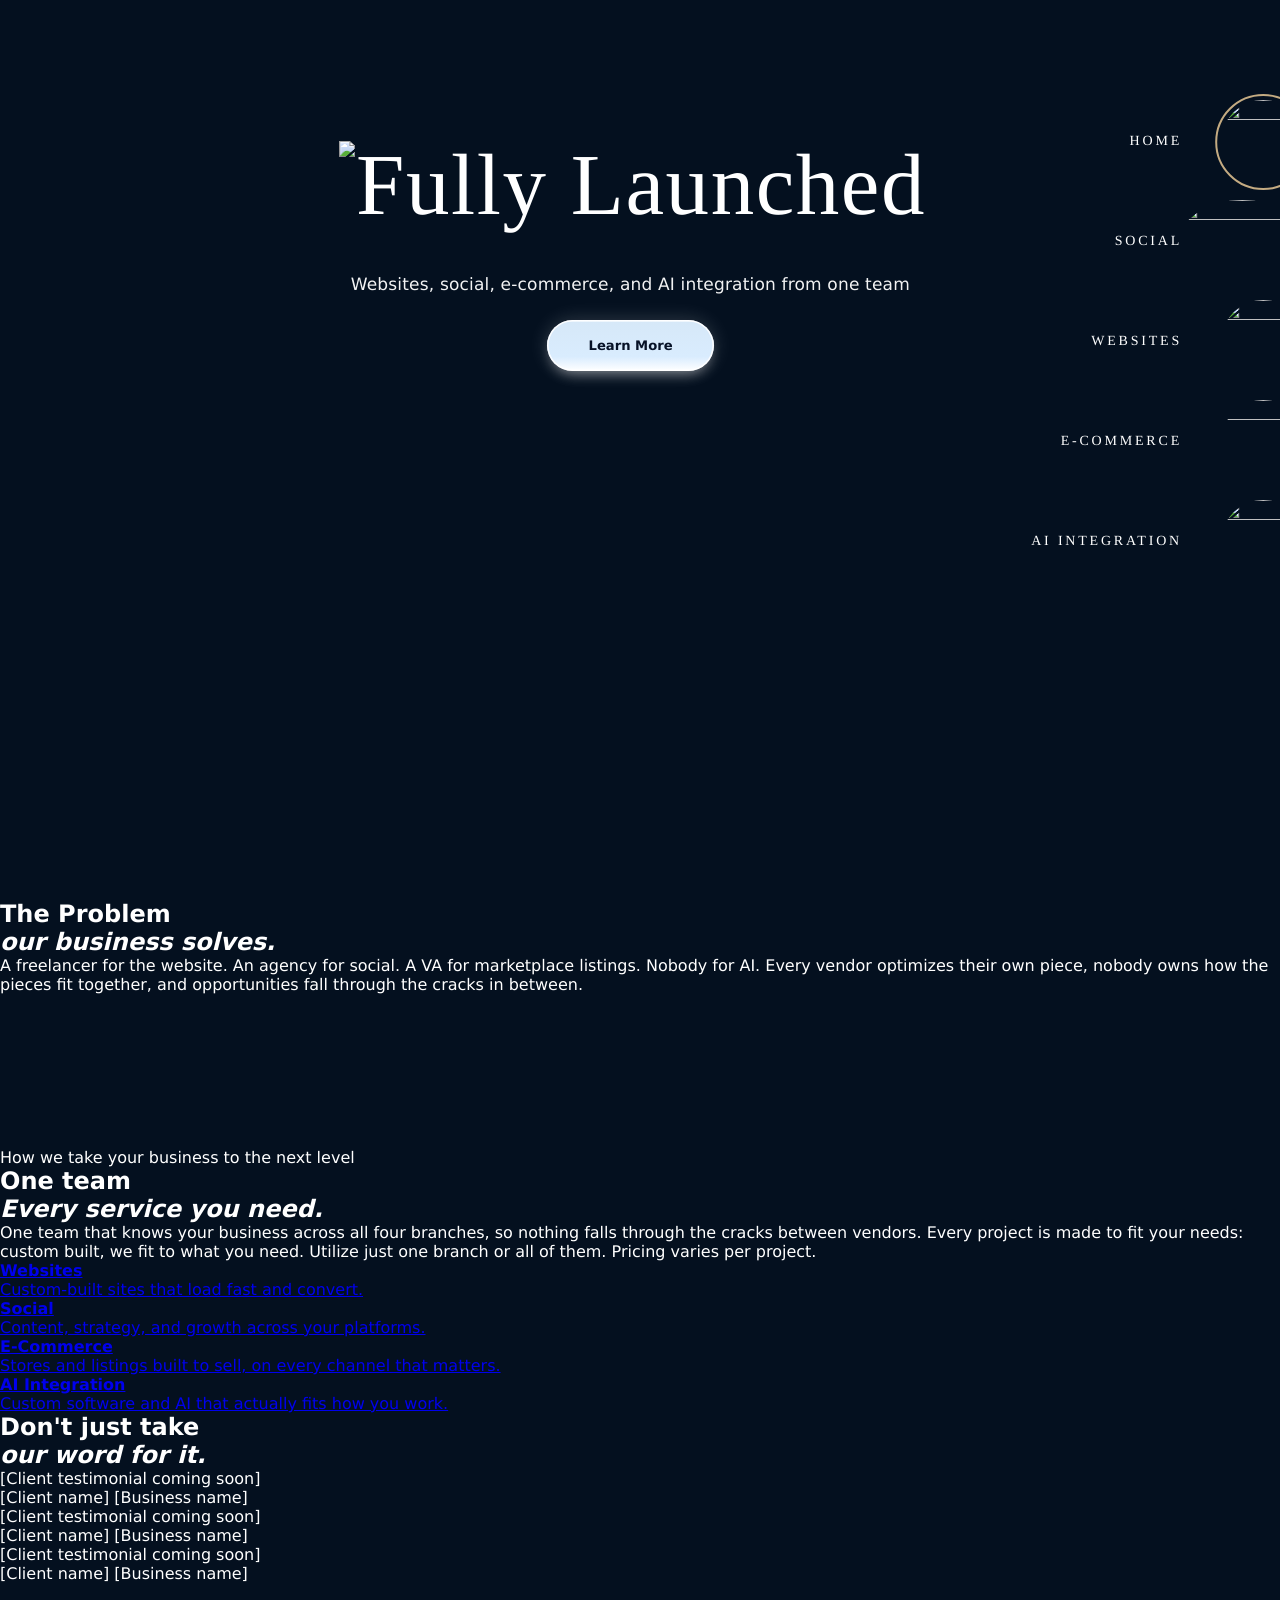
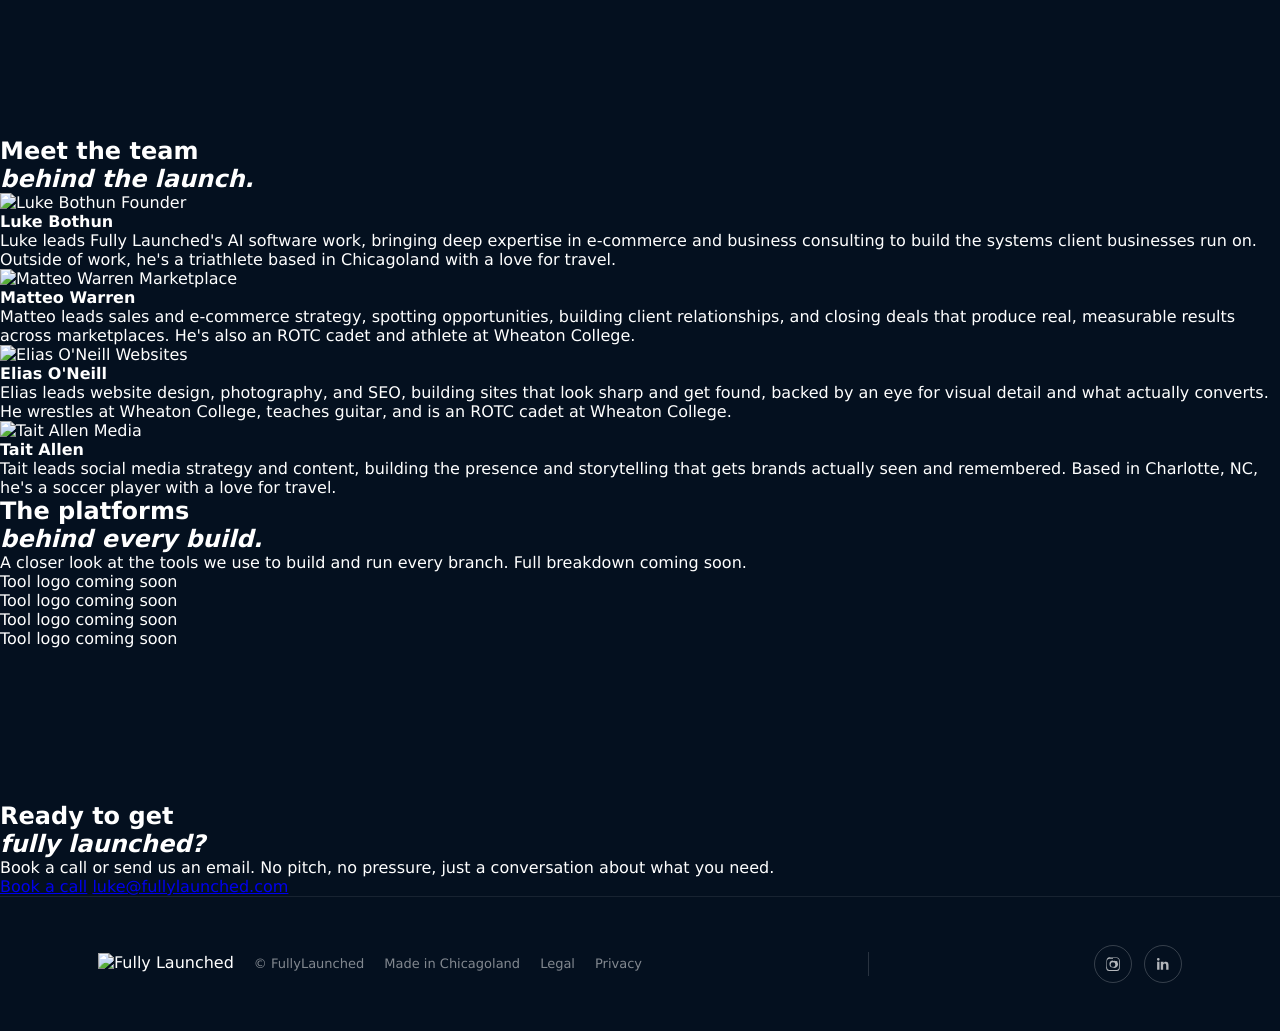
==== commit e7f30c3c: "Mobile hero fixes: drop old lede, hide iOS play button, center copy, clear nav ring - Remove Home's " ====
--- a/index.html
+++ b/index.html
@@ -2,7 +2,7 @@
 <html lang="en">
 <head>
 <meta charset="UTF-8">
-<meta name="viewport" content="width=device-width, initial-scale=1">
+<meta name="viewport" content="width=device-width, initial-scale=1, viewport-fit=cover">
 <title>Fully Launched | Websites, Social, E-Commerce and AI Agency</title>
 <meta name="description" content="Fully Launched is a B2B agency for websites, social media, e-commerce, and AI integration. One team across all four, custom built to fit what you need.">
 <link rel="canonical" href="https://www.fullylaunched.com/">
@@ -19,7 +19,7 @@
 <link rel="preconnect" href="https://fonts.gstatic.com" crossorigin>
 <link href="https://fonts.googleapis.com/css2?family=Prata&family=Hanken+Grotesk:wght@400;500;600;700&family=Poppins:wght@500;600&display=swap" rel="stylesheet">
 <link href="https://fonts.googleapis.com/css2?family=Jost:wght@400;500;600&family=Libre+Baskerville:ital@0;1&display=swap" rel="stylesheet">
-<link rel="stylesheet" href="/assets/styles.css?v=19">
+<link rel="stylesheet" href="/assets/styles.css?v=21">
 <link rel="stylesheet" href="/assets/light-theme.css?v=8">
 <script>
 (function(){try{
@@ -35,7 +35,7 @@
 <div class="hero-wrap">
   <div class="stage">
     <div class="sky" style="--sky-bg:url(https://d8j0ntlcm91z4.cloudfront.net/user_38xzZboKViGWJOttwIXH07lWA1P/hf_20260827_202133_508c64b8-a31e-4290-bdfc-1187df70e0a6.png)">
-      <video class="is-active" autoplay muted playsinline preload="auto"
+      <video class="is-active" autoplay muted playsinline webkit-playsinline disablepictureinpicture preload="metadata"
         src="https://d8j0ntlcm91z4.cloudfront.net/user_38xzZboKViGWJOttwIXH07lWA1P/hf_20260827_202422_3ffb4889-c520-432d-8458-038009eb40df.mp4"
         poster="https://d8j0ntlcm91z4.cloudfront.net/user_38xzZboKViGWJOttwIXH07lWA1P/hf_20260827_202133_508c64b8-a31e-4290-bdfc-1187df70e0a6.png"
         aria-hidden="true"></video>
@@ -44,7 +44,6 @@
       <div class="copy">
         <div class="col eyebrow"><span class="ent-mask"><span class="ent-line"></span></span></div>
         <div class="col title"><span class="ent-mask"><span class="ent-line"><img class="logo-mark" id="hero-logo" src="/assets/logo-white.png" alt="Fully Launched"></span></span><h1 class="title-sub">Websites, social, e-commerce, and AI integration from one team</h1></div>
-        <p class="col lede">We are a B2B agency that takes your business to the next level in 4 ways<br>Social Media, E-commerce, Software, and AI Integration</p>
         <div class="col cta">
           <a href="#detail-earth" id="hero-cta">Learn More</a>
         </div>
@@ -248,7 +247,7 @@
   </div>
 </footer>
 
-<script src="/assets/site.js?v=10" defer></script>
+<script src="/assets/site.js?v=11" defer></script>
 <script src="/assets/ecommerce.js" defer></script>
 <script src="/assets/tilt.js" defer></script>
 </body>
--- a/assets/styles.css
+++ b/assets/styles.css
@@ -41,6 +41,14 @@
 .sky video{position:absolute; inset:0; width:100%; height:100%; object-fit:cover;
   display:block; opacity:0; transition:opacity .22s linear; z-index:1}
 .sky video.is-active{opacity:1}
+/* iOS Safari in Low Power Mode blocks autoplay and draws its own play
+   button over the poster. Hide every native control layer, and take the
+   video out of hit-testing so a tap can never start playback or summon
+   the controls; the poster just stays up as a still. */
+.sky video{pointer-events:none}
+video::-webkit-media-controls,
+video::-webkit-media-controls-start-playback-button,
+video::-webkit-media-controls-overlay-play-button{display:none !important; -webkit-appearance:none}
 @media (prefers-reduced-motion:reduce){ .sky video{display:none} }
 /* Earth's and Mars's source footage brings the planet's horizon into frame
    noticeably higher than Venus's — measured directly against the poster
@@ -109,7 +117,7 @@
    word. On the 4 branches it's a span inside h1.title; on Home the title
    slot is a div (the logo stays out of the H1) and this is the h1 itself.
    Sized independently of --title-scale, nowrap so it can't wrap into the
-   lede on the absolutely-positioned layouts (longest, E-Commerce, is
+   lede/cta on the absolutely-positioned layouts (longest, E-Commerce, is
    ~790u vs 1353u+ available above 1030px; the tablet block shrinks it,
    the phone block lets it wrap). */
 .title-sub{display:block; margin:calc(14 * var(--u)) 0 0; font-family:var(--font-body);
@@ -126,18 +134,6 @@
    below and was never part of this overlap. */
 body[data-planet="earth"] .title{top:calc(182 * var(--u))}
 
-/* top was 433.2u; pulled up to tighten the gap under the title (now that
-   the title itself sits lower again, see .title above) — same 33.2u
-   shift as .cta below, so the lede-to-cta gap this preserved unchanged,
-   only the title-to-lede gap shrinks. */
-/* 400u until the .title-sub line was added under the title; moved down
-   44u to clear it (title bottom 382.4u + 14u gap + 27.5u subtitle line
-   = ~424u, then the same ~18-20u gap the title-to-lede spacing had).
-   Home keeps 400u: its logo title ends at 342u, so its subtitle already
-   fits above the lede (see override below). */
-p.lede{top:calc(444 * var(--u)); font-size:calc(24 * var(--u)); font-weight:400;
-  line-height:calc(38 * var(--u)); color:rgba(255,255,255,.95)}
-
 /* CTA ROW */
 /* top was 597u (bottom edge at (597+66)/1163 ≈ 57% down frame); moved up
    to clear the ~55% horizon Saturn/Cortex/Earth/Mars sit at before the
@@ -151,16 +147,18 @@
    grow. Still well clear of the horizon: bottom edge lands at
    (507+66)/1163 ≈ 49.3% down frame, i.e. more clearance than before, not
    less. */
-/* 507u, then +44u with p.lede above (same .title-sub reason) so the
-   lede-to-cta gap is unchanged. Bottom edge now (551+66)/1163 ≈ 53% down
-   frame, still above the ~55% raw horizon. Home stays at 507u. */
-.cta{top:calc(551 * var(--u)); height:calc(66 * var(--u)); isolation:isolate}
+/* No page has a lede any more (Home's old "4 ways" paragraph was
+   removed), so the button sits right under the H1's .title-sub: title
+   bottom 382.4u + 14u gap + 27.5u subtitle line = ~424u, plus ~30u =
+   454u. Bottom edge (454+66)/1163 ≈ 44.7% down frame. */
+.cta{top:calc(454 * var(--u)); height:calc(66 * var(--u)); isolation:isolate}
 /* Scoped to the non-phone layouts (exact complement of the PHONE block
    below): there .cta is position:relative with top:auto, which this more
-   specific selector would otherwise override and push it down by 507u. */
+   specific selector would otherwise override and push it down by 414u.
+   Home's title slot is the 160u logo at 182u, so its .title-sub ends at
+   182 + 160 + 14 + 27.5 = ~384u; same ~30u gap as the branches = 414u. */
 @media (min-width:580px) and (min-height:621px){
-  body[data-planet="earth"] p.lede{top:calc(400 * var(--u))}
-  body[data-planet="earth"] .cta{top:calc(507 * var(--u))}
+  body[data-planet="earth"] .cta{top:calc(414 * var(--u))}
 }
 .cta a{display:inline-flex; align-items:center; justify-content:center;
   width:calc(216 * var(--u)); height:calc(66 * var(--u)); border-radius:calc(33 * var(--u));
@@ -188,22 +186,9 @@
       --dh-px:calc(1120 * var(--u));
       --vshift:calc(max(0px, (100dvh - var(--dh-px))) * .38)}
   }
-  p.lede br{display:none}
-  p.lede{max-width:calc(620 * var(--u)); margin-left:auto; margin-right:auto; text-wrap:pretty}
   /* Narrowest tablet frame is ~682u wide (580px at --u .85px); at 22u the
      E-Commerce subtitle (~790u) would overflow its nowrap line. */
   .title-sub{font-size:calc(17 * var(--u))}
-}
-
-/* Above the tablet block but still under the orbit-nav's panel-switch
-   breakpoint (max-width:1250px): p.lede has no max-width in the default
-   (>1030px) rule below, so long-copy branches (e.g. Cortex, Venus) can
-   render an unwrapped line wide enough to reach under the orbit-nav even
-   though the vertical panel hasn't appeared yet at these widths. Same cap
-   the tablet block already uses, just carried through this gap. */
-@media (min-width:1031px) and (max-width:1250px){
-  p.lede br{display:none}
-  p.lede{max-width:calc(620 * var(--u)); margin-left:auto; margin-right:auto; text-wrap:pretty}
 }
 
 /* PHONE */
@@ -223,9 +208,6 @@
   .col{position:static; width:100%; right:auto}
   .eyebrow{font-size:calc(20 * var(--u)); letter-spacing:calc(5 * var(--u)); text-indent:calc(5 * var(--u))}
   .title{font-size:calc(86 * var(--u) * var(--title-scale, 1)); margin-top:calc(18 * var(--u))}
-  p.lede{margin-top:calc(10 * var(--u)); font-size:calc(20 * var(--u));
-    line-height:calc(32 * var(--u)); max-width:calc(400 * var(--u)); text-wrap:balance}
-  p.lede br{display:none}
   .title-sub{margin-top:calc(10 * var(--u)); font-size:calc(17 * var(--u)); white-space:normal;
     max-width:calc(380 * var(--u)); margin-left:auto; margin-right:auto; text-wrap:balance}
   .cta{top:auto; margin-top:calc(18 * var(--u)); height:calc(60 * var(--u)); position:relative}
@@ -238,8 +220,37 @@
     --dh-px:calc(560 * var(--u)); --vshift:0px}
   .copy{padding-top:calc(26 * var(--u))}
   .title{font-size:calc(64 * var(--u) * var(--title-scale, 1)); margin-top:calc(10 * var(--u))}
-  p.lede{margin-top:calc(7 * var(--u))}
   .cta{margin-top:calc(12 * var(--u))}
+}
+
+/* PORTRAIT PHONE: center the hero copy in the open sky instead of
+   stacking it from a fixed top padding (which left a big empty gap under
+   the orbit band and pushed the button down onto the planet). .copy
+   already spans from the band's measured bottom (--orbit-clear) to the
+   bottom of .stage; the 45svh bottom padding stops that box at ~55% down
+   the frame, which is where every branch's horizon sits once the 16:9
+   footage is cover-fitted to a portrait screen (55.1-61.4%, see the
+   framing notes above), so centering inside it keeps the button above
+   the planet. svh, not vh/dvh: the small viewport is the one with the
+   Safari toolbars showing, so nothing ends up under them, and the stage
+   doesn't resize as the toolbars collapse on scroll. Width-only gate:
+   landscape phones match the PHONE block via max-height but are far too
+   short for this. */
+@media (max-width:579px){
+  .stage{height:100vh}
+  @supports (height:100svh){ .stage{height:100svh} }
+  .copy{transform:none; justify-content:center; justify-content:safe center;
+    padding:0 calc(26 * var(--u)) 45vh}
+  @supports (height:100svh){
+    .copy{padding-bottom:max(45svh, env(safe-area-inset-bottom))}
+  }
+  body[data-planet="earth"] .eyebrow{display:none}
+  /* fitTitle (site.js) shrinks Home's logo to this box's width. Home
+     only: on the branches .title holds the page name as text, which
+     would wrap in a narrower box instead of scaling down. */
+  body[data-planet="earth"] .title{margin-top:0; width:80vw; margin-left:auto; margin-right:auto}
+  .title-sub{margin-top:16px}
+  .cta{margin-top:24px}
 }
 @media (min-width:821px) and (max-height:660px){ .copy{transform:none} }
 
@@ -376,14 +387,13 @@
 .ent-mask,.ent-line{display:block}
 .anim .ent-mask{overflow:hidden; padding-top:.18em; margin-top:-.18em}
 .anim .ent-line{transform:translateY(115%); will-change:transform}
-.anim p.lede,.anim .title-sub,.anim .cta a,.anim .sky{opacity:0}
+.anim .title-sub,.anim .cta a,.anim .sky{opacity:0}
 .anim .sky{will-change:opacity}
 
 .anim.play .sky{animation:ent-fade 1.6s var(--e-slow) .25s both}
 .anim.play .eyebrow .ent-line{animation:ent-reveal .75s var(--e-expo) .30s both}
 .anim.play .title .ent-line{animation:ent-reveal .95s var(--e-expo) .44s both}
 .anim.play .title-sub{--rise:10px; animation:ent-rise .7s var(--e-quint) .72s both}
-.anim.play p.lede{--rise:12px; animation:ent-rise .7s var(--e-quint) .86s both}
 .anim.play .cta a{--rise:8px; animation:ent-settle .7s var(--e-quint) 1.14s both}
 
 /* ============ SECTION HEADLINE REVEAL (scroll-triggered) ============ */
@@ -414,8 +424,8 @@
 /* Home: logo moves into the title slot (via JS) at the title's own scale */
 /* vertical-align:top drops the descender space a baseline-aligned
    inline image leaves under itself (~25u at this font size), so the line
-   box ends at the logo's bottom edge and Home's .title-sub fits above the
-   lede. The logo itself doesn't move. */
+   box ends at the logo's bottom edge and Home's .title-sub sits right
+   under it. The logo itself doesn't move. */
 .title .logo-mark{display:inline-block; vertical-align:top;
   height:calc(160 * var(--u) * var(--title-scale, 1)); width:auto}
 
@@ -626,7 +636,12 @@
      aligned without reserving extra space for a second line that no
      longer happens. white-space stays at the base rule's nowrap (not
      overridden here) as a hard guarantee against a wrap ever reappearing. */
-  .orbit-label{font-size:calc(8.5px * var(--band-scale)); letter-spacing:.03em}
+  /* margin-top clears the active ring: .is-active's outline (2px, offset
+     4px) reaches 6px below the circle, past the li's 4px gap, so it was
+     drawing over the label. 8px + the gap puts the label ~6px under the
+     ring. Every circle here is the same square box (Saturn included, see
+     above), so all 5 labels share one baseline. */
+  .orbit-label{font-size:calc(8.5px * var(--band-scale)); letter-spacing:.03em; margin-top:8px}
   .orbit-label-full{display:none}
   .orbit-label-short{display:inline}
   .copy{top:var(--orbit-clear, calc(76 * var(--u)))}
